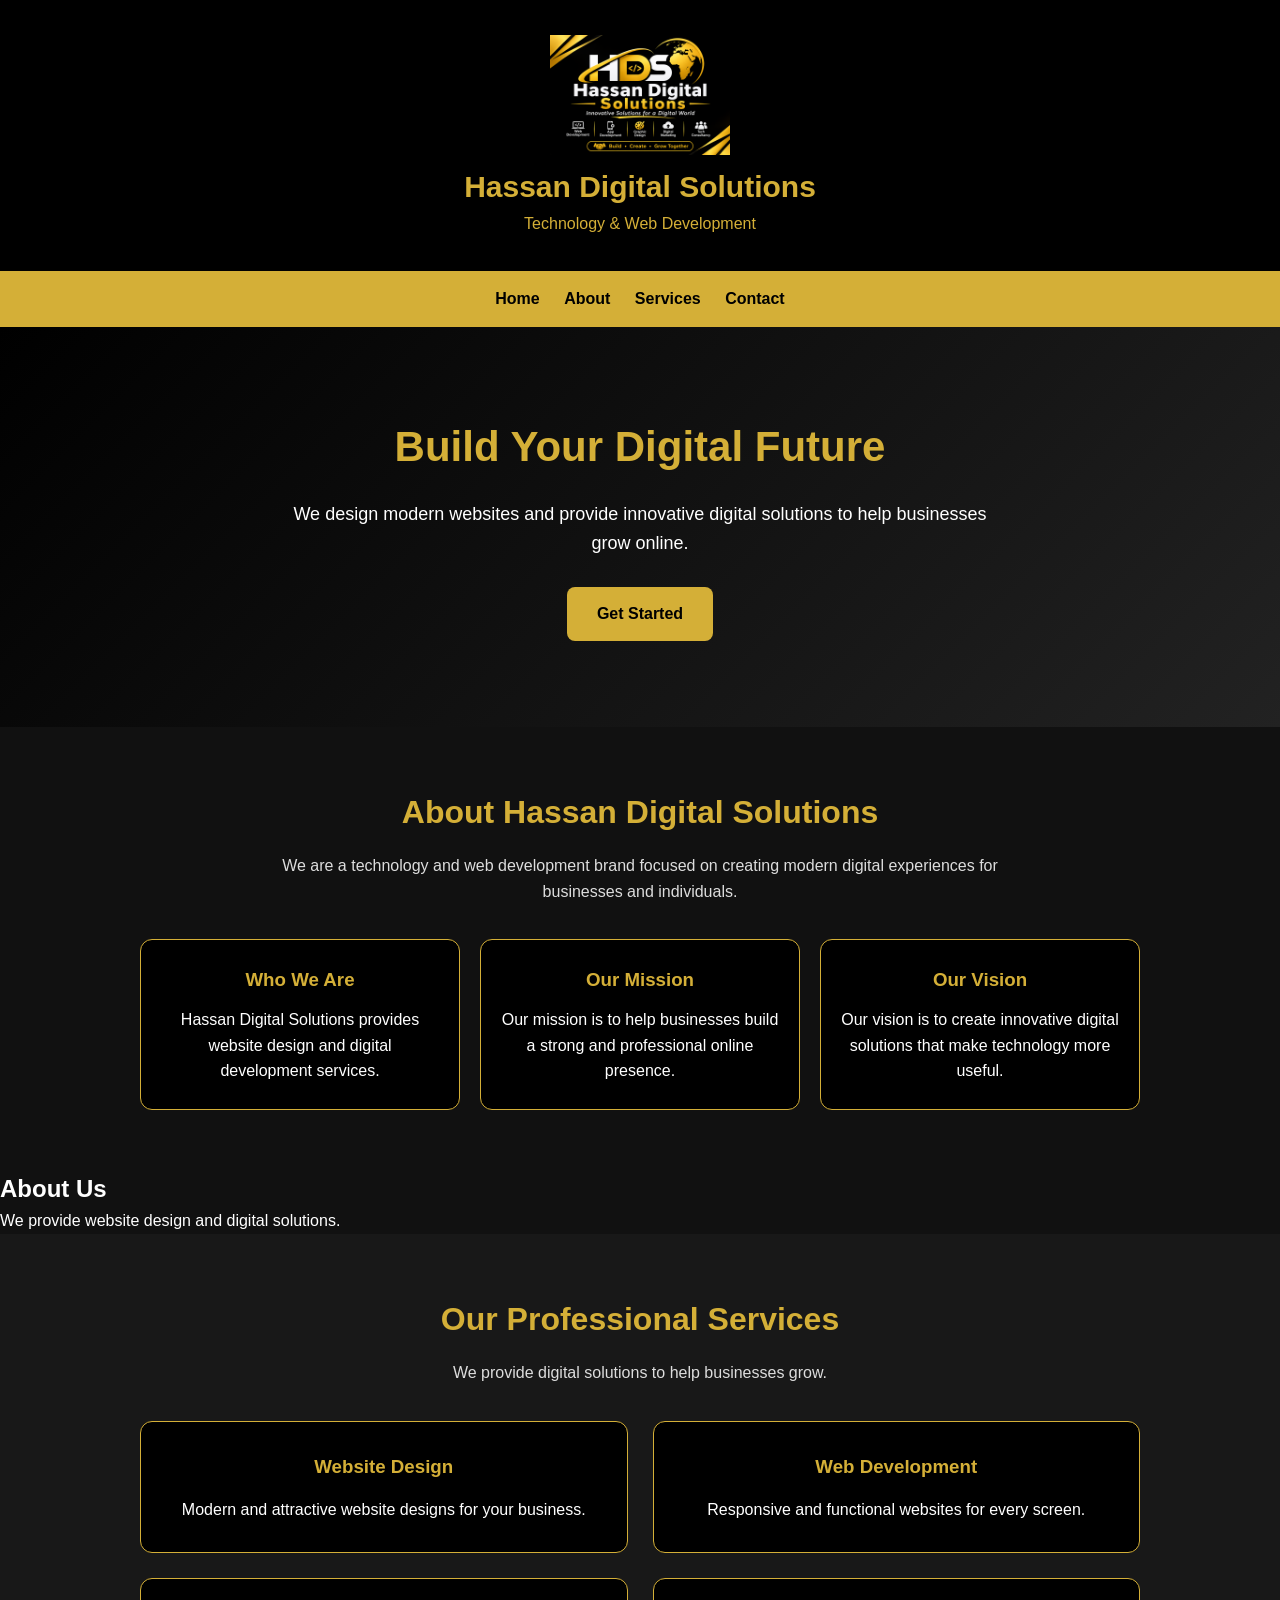
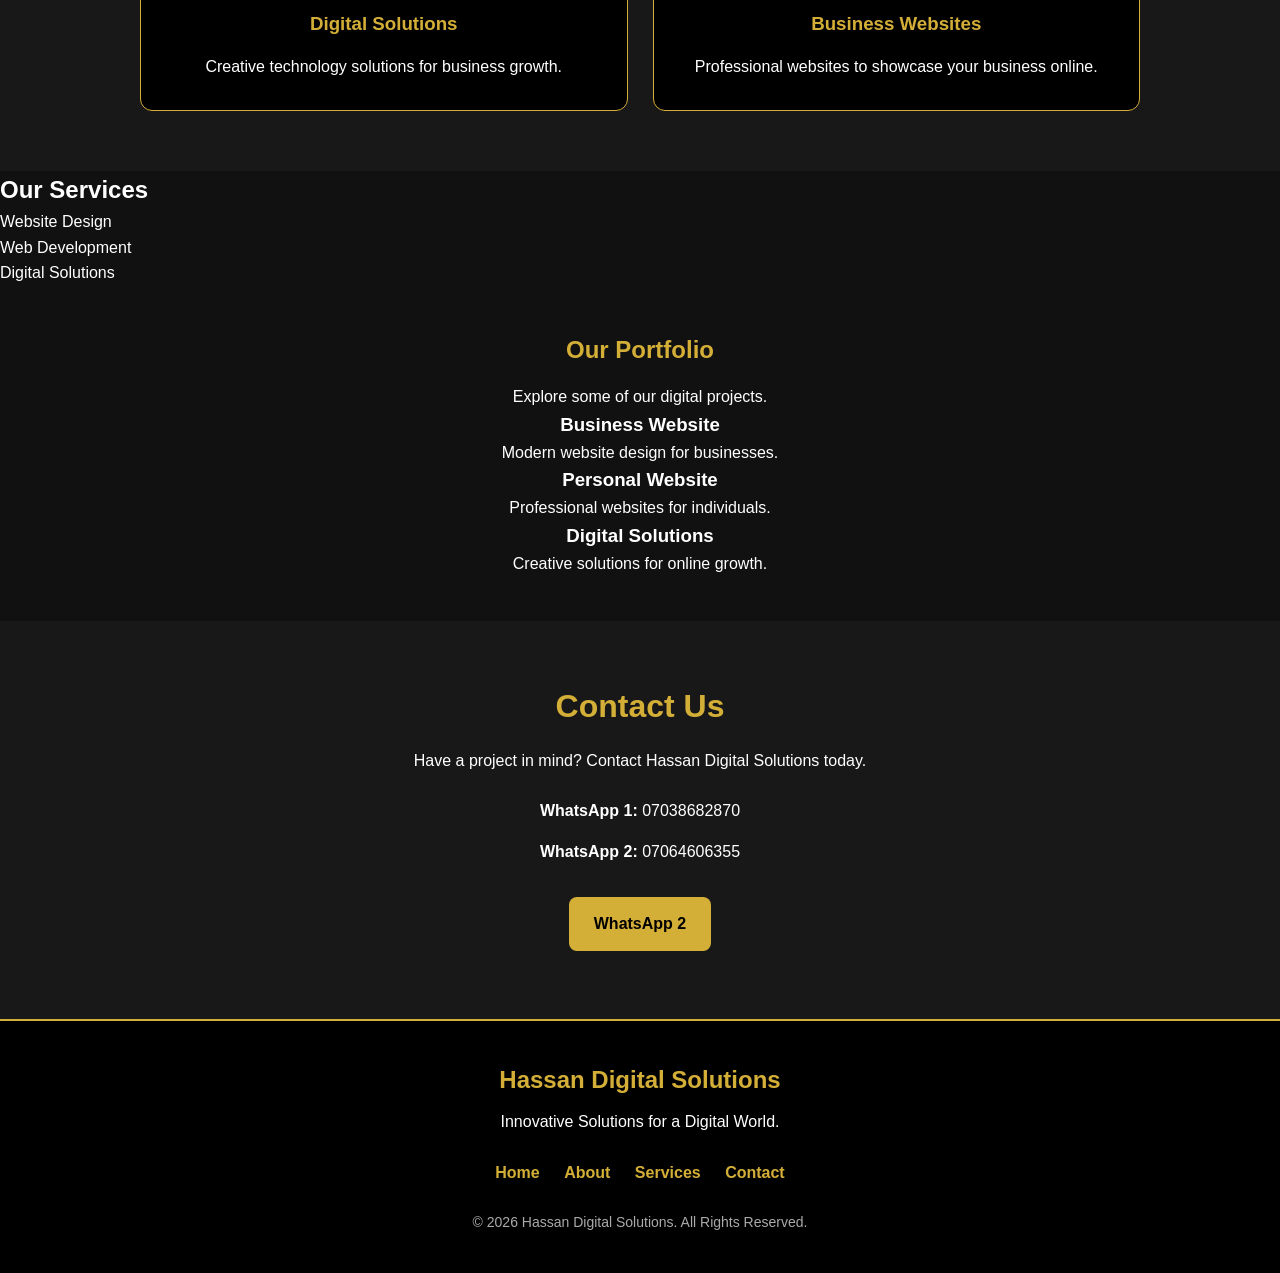
==== index.html @ 18541e9d "Update index.html" ====
<!DOCTYPE html>
<html lang="en">
<head>
  
<link rel="canonical" href="https://hassanabuk27-arch.github.io/Hassan-digital-solution-/">
  
<meta name="viewport" content="width=device-width, initial-scale=1.0">
<meta charset="UTF-8">
<meta name="theme-color" content="#000000">
  
<meta property="og:title" content="Hassan Digital Solutions">
<meta property="og:description" content="Modern website design, web development and digital solutions.">
<meta property="og:type" content="website">
<meta property="og:url" content="https://hassanabuk27-arch.github.io/Hassan-digital-solution-/">
<meta property="og:image" content="https://hassanabuk27-arch.github.io/Hassan-digital-solution-/file_00000000e4a081f4bb3c97c5b6b706ff.png">
  
<meta name="description" content="Hassan Digital Solutions offers modern website design, web development and digital solutions for businesses and individuals.">

<meta name="keywords" content="Hassan Digital Solutions, Website Design, Web Development, Digital Solutions">

<meta name="author" content="Hassan Digital Solutions">
  
  <meta charset="UTF-8">
  <meta name="viewport" content="width=device-width, initial-scale=1.0">
  
<title>Hassan Digital Solutions | Website Design & Web Development</title>
  
  <link rel="stylesheet" href="style.css">
</head>
<body>

  <header> 
    <img src="file_00000000e4a081f4bb3c97c5b6b706ff.png" alt="Hassan Digital Solutions Logo" style="width:180px; height:auto;">
    <h1>Hassan Digital Solutions</h1>
    <p>Technology & Web Development</p>
  </header>

  <nav>
    <a href="#home">Home</a>
    <a href="#about">About</a>
    <a href="#services">Services</a>
    <a href="#contact">Contact</a>
  </nav>

  
<section id="home" class="hero">
  <div class="hero-content">
    <h2>Build Your Digital Future</h2>

    <p>
      We design modern websites and provide
      innovative digital solutions to help
      businesses grow online.
    </p>

    <a href="#contact" class="hero-btn">
      Get Started
    </a>
  </div>
</section>
  

  
<section id="about" class="about">
  <h2>About Hassan Digital Solutions</h2>

  <p class="about-intro">
    We are a technology and web development brand
    focused on creating modern digital experiences
    for businesses and individuals.
  </p>

  <div class="about-container">

    <div class="about-card">
      <h3>Who We Are</h3>
      <p>
        Hassan Digital Solutions provides website
        design and digital development services.
      </p>
    </div>

    <div class="about-card">
      <h3>Our Mission</h3>
      <p>
        Our mission is to help businesses build
        a strong and professional online presence.
      </p>
    </div>

    <div class="about-card">
      <h3>Our Vision</h3>
      <p>
        Our vision is to create innovative digital
        solutions that make technology more useful.
      </p>
    </div>

  </div>
</section>
  
    <h2>About Us</h2>
    <p>We provide website design and digital solutions.</p>
  </section>

<section id="services" class="services">
  <h2>Our Professional Services</h2>
  <p class="services-intro">
    We provide digital solutions to help businesses grow.
  </p>

  <div class="service-container">

    <div class="service-card">
      <h3>Website Design</h3>
      <p>Modern and attractive website designs for your business.</p>
    </div>

    <div class="service-card">
      <h3>Web Development</h3>
      <p>Responsive and functional websites for every screen.</p>
    </div>

    <div class="service-card">
      <h3>Digital Solutions</h3>
      <p>Creative technology solutions for business growth.</p>
    </div>

    <div class="service-card">
      <h3>Business Websites</h3>
      <p>Professional websites to showcase your business online.</p>
    </div>

  </div>
</section>
    
    <h2>Our Services</h2>
    <p>Website Design</p>
    <p>Web Development</p>
    <p>Digital Solutions</p>
  </section>

  <section id="portfolio" class="portfolio">
  <h2>Our Portfolio</h2>
  <p>Explore some of our digital projects.</p>

  <div class="portfolio-card">
    <h3>Business Website</h3>
    <p>Modern website design for businesses.</p>
  </div>

  <div class="portfolio-card">
    <h3>Personal Website</h3>
    <p>Professional websites for individuals.</p>
  </div>

  <div class="portfolio-card">
    <h3>Digital Solutions</h3>
    <p>Creative solutions for online growth.</p>
  </div>
  </section>
<section id="contact" class="contact">
  <h2>Contact Us</h2>

  <p>
    Have a project in mind? Contact Hassan Digital Solutions today.
  </p>

  <div class="contact-details">
    <p><strong>WhatsApp 1:</strong> 07038682870</p>
    <p><strong>WhatsApp 2:</strong> 07064606355</p>
  </div>

  
<a class="contact-btn"
   href="https://wa.me/2347064606355"
   target="_blank">
  WhatsApp 2
</a>

  
</section>
  

  
<footer class="footer">
  <h2>Hassan Digital Solutions</h2>

  <p>Innovative Solutions for a Digital World.</p>

  <div class="footer-links">
    <a href="#home">Home</a>
    <a href="#about">About</a>
    <a href="#services">Services</a>
    <a href="#contact">Contact</a>
  </div>

  <p class="copyright">
    &copy; 2026 Hassan Digital Solutions.
    All Rights Reserved.
  </p>
</footer>
  

  <script src="script.js"></script>
</body>
</html>
---- style.css ----
* {
  margin: 0;
  padding: 0;
  box-sizing: border-box;
}

body {
  font-family: Arial, sans-serif;
  background-color: #111111;
  color: white;
  line-height: 1.6;
}

header {
  background-color: #000000;
  color: #D4AF37;
  text-align: center;
  padding: 35px 15px;
}

header h1 {
  font-size: 30px;
}

nav {
  background-color: #D4AF37;
  padding: 15px;
  text-align: center;
}

nav a {
  color: #000000;
  text-decoration: none;
  margin: 10px;
  font-weight: bold;
}

section {
  padding: 45px 20px;
  text-align: center;
}

section h2 {
  color: #D4AF37;
  margin-bottom: 15px;
}

footer {
  background-color: #000000;
  color: #D4AF37;
  text-align: center;
  padding: 20px;
}

@media (max-width: 600px) {
  nav a {
    display: inline-block;
    margin: 6px;
  }

  header h1 {
    font-size: 24px;
  }
}

.hero {
  min-height: 400px;
  display: flex;
  align-items: center;
  justify-content: center;
  padding: 60px 20px;
  background: linear-gradient(135deg, #000000, #222222);
  text-align: center;
}

.hero-content {
  max-width: 700px;
}

.hero h2 {
  color: #D4AF37;
  font-size: 42px;
  margin-bottom: 20px;
}

.hero p {
  color: #ffffff;
  font-size: 18px;
  margin-bottom: 30px;
}

.hero-btn {
  display: inline-block;
  background: #D4AF37;
  color: #000000;
  padding: 14px 30px;
  border-radius: 8px;
  text-decoration: none;
  font-weight: bold;
}

.hero-btn:hover {
  background: #ffffff;
}

@media (max-width: 600px) {
  .hero h2 {
    font-size: 30px;
  }

  .hero p {
    font-size: 16px;
  }
}


.services {
  background-color: #181818;
  padding: 60px 20px;
  text-align: center;
}

.services h2 {
  color: #D4AF37;
  font-size: 32px;
  margin-bottom: 15px;
}

.services-intro {
  color: #dddddd;
  margin-bottom: 35px;
}

.service-container {
  display: grid;
  grid-template-columns: repeat(2, 1fr);
  gap: 25px;
  max-width: 1000px;
  margin: auto;
}

.service-card {
  background-color: #000000;
  border: 1px solid #D4AF37;
  border-radius: 12px;
  padding: 30px 20px;
  transition: 0.3s;
}

.service-card h3 {
  color: #D4AF37;
  margin-bottom: 15px;
}

.service-card p {
  color: #ffffff;
}

.service-card:hover {
  transform: translateY(-5px);
  box-shadow: 0 5px 20px rgba(212, 175, 55, 0.2);
}

@media (max-width: 600px) {
  .service-container {
    grid-template-columns: 1fr;
  }
}

.about {
  background: #111111;
  padding: 60px 20px;
  text-align: center;
}

.about h2 {
  color: #D4AF37;
  font-size: 32px;
  margin-bottom: 15px;
}

.about-intro {
  color: #dddddd;
  max-width: 750px;
  margin: 0 auto 35px;
}

.about-container {
  display: grid;
  grid-template-columns: repeat(3, 1fr);
  gap: 20px;
  max-width: 1000px;
  margin: auto;
}

.about-card {
  background: #000000;
  border: 1px solid #D4AF37;
  border-radius: 12px;
  padding: 25px 20px;
}

.about-card h3 {
  color: #D4AF37;
  margin-bottom: 12px;
}

.about-card p {
  color: #ffffff;
}

@media (max-width: 700px) {
  .about-container {
    grid-template-columns: 1fr;
  }
}

.contact {
  background: #181818;
  padding: 60px 20px;
  text-align: center;
}

.contact h2 {
  color: #D4AF37;
  font-size: 32px;
  margin-bottom: 15px;
}

.contact p {
  color: #ffffff;
  margin-bottom: 15px;
}

.contact-details {
  margin: 25px 0;
}

.contact-btn {
  display: inline-block;
  background: #D4AF37;
  color: #000000;
  padding: 14px 25px;
  margin: 8px;
  border-radius: 8px;
  text-decoration: none;
  font-weight: bold;
}

.contact-btn:hover {
  background: #ffffff;
}

.footer {
  background: #000000;
  color: #ffffff;
  text-align: center;
  padding: 40px 20px;
  border-top: 2px solid #D4AF37;
}

.footer h2 {
  color: #D4AF37;
  margin-bottom: 10px;
}

.footer-links {
  margin: 25px 0;
}

.footer-links a {
  color: #D4AF37;
  text-decoration: none;
  margin: 10px;
  font-weight: bold;
}

.footer-links a:hover {
  color: #ffffff;
}

.copyright {
  font-size: 14px;
  color: #aaaaaa;
  margin-top: 20px;
}

@media (max-width: 600px) {
  .footer-links a {
    display: inline-block;
    margin: 8px;
  }
}
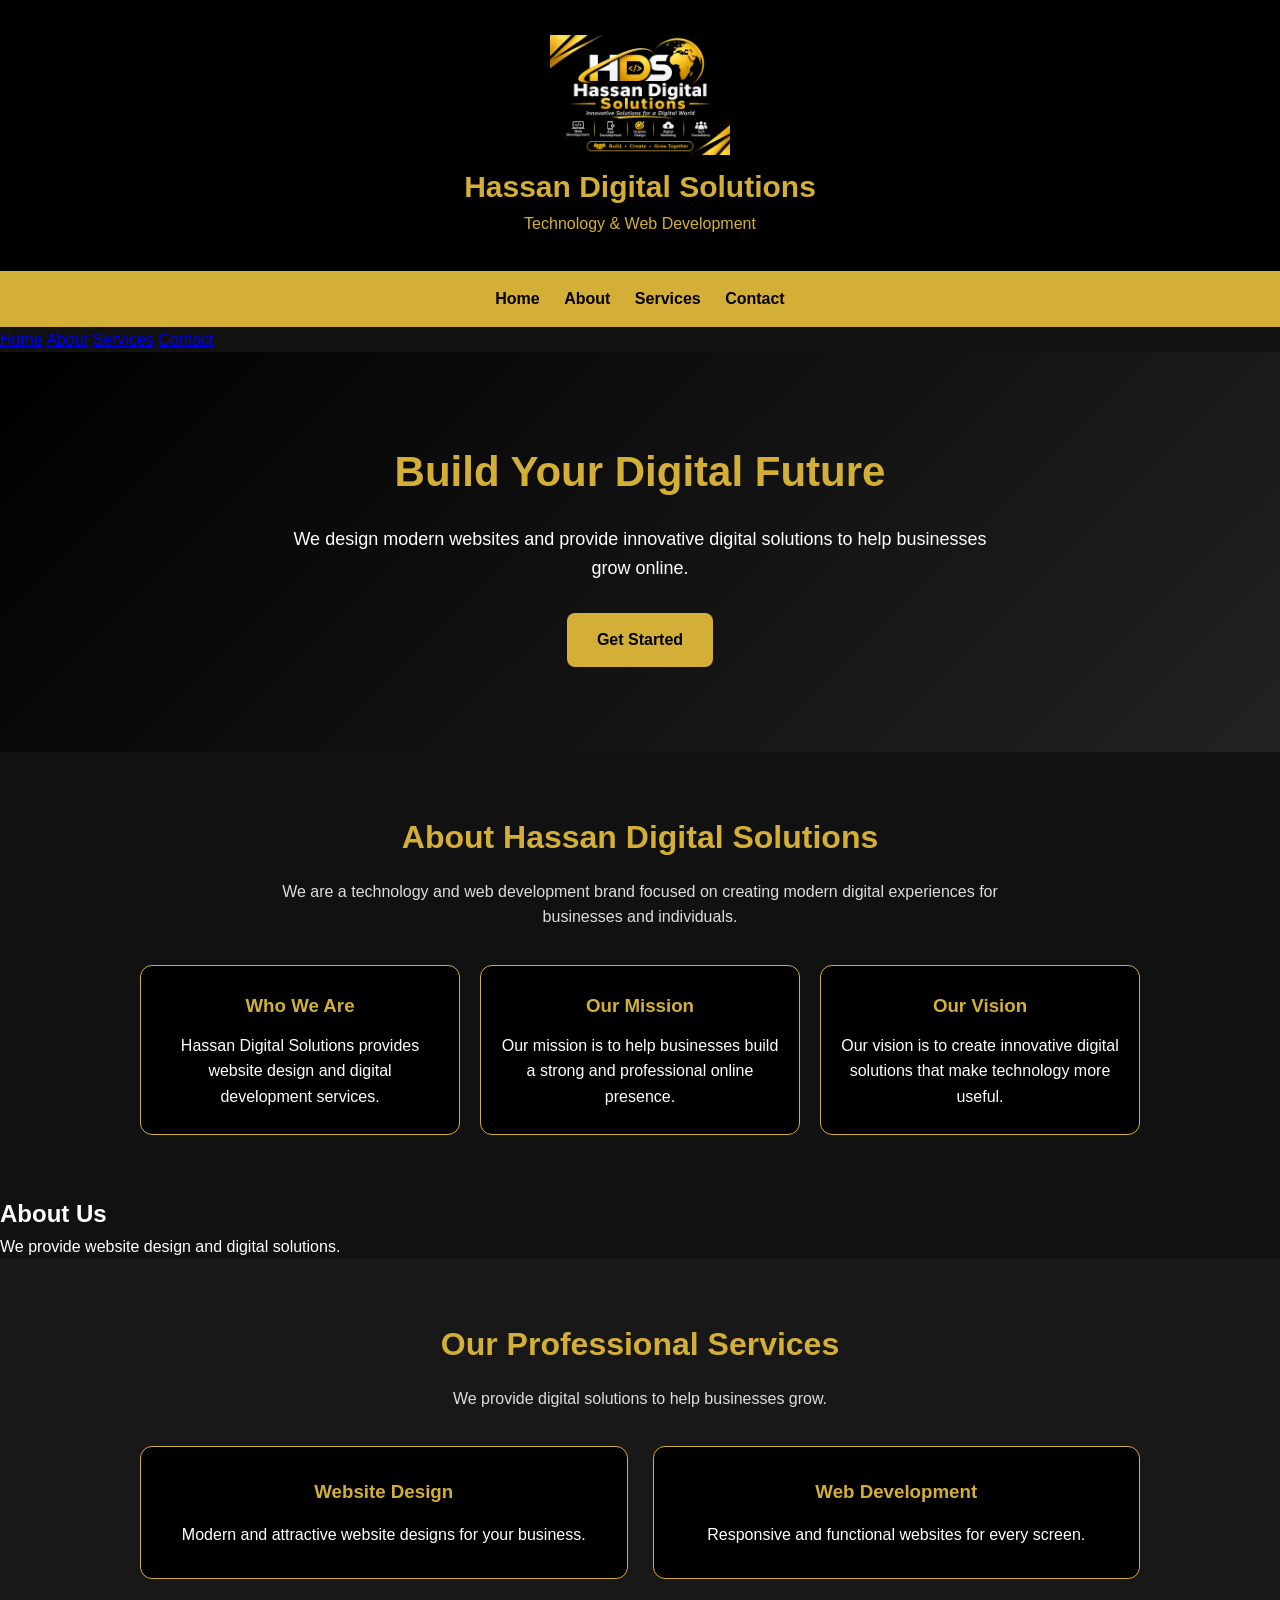
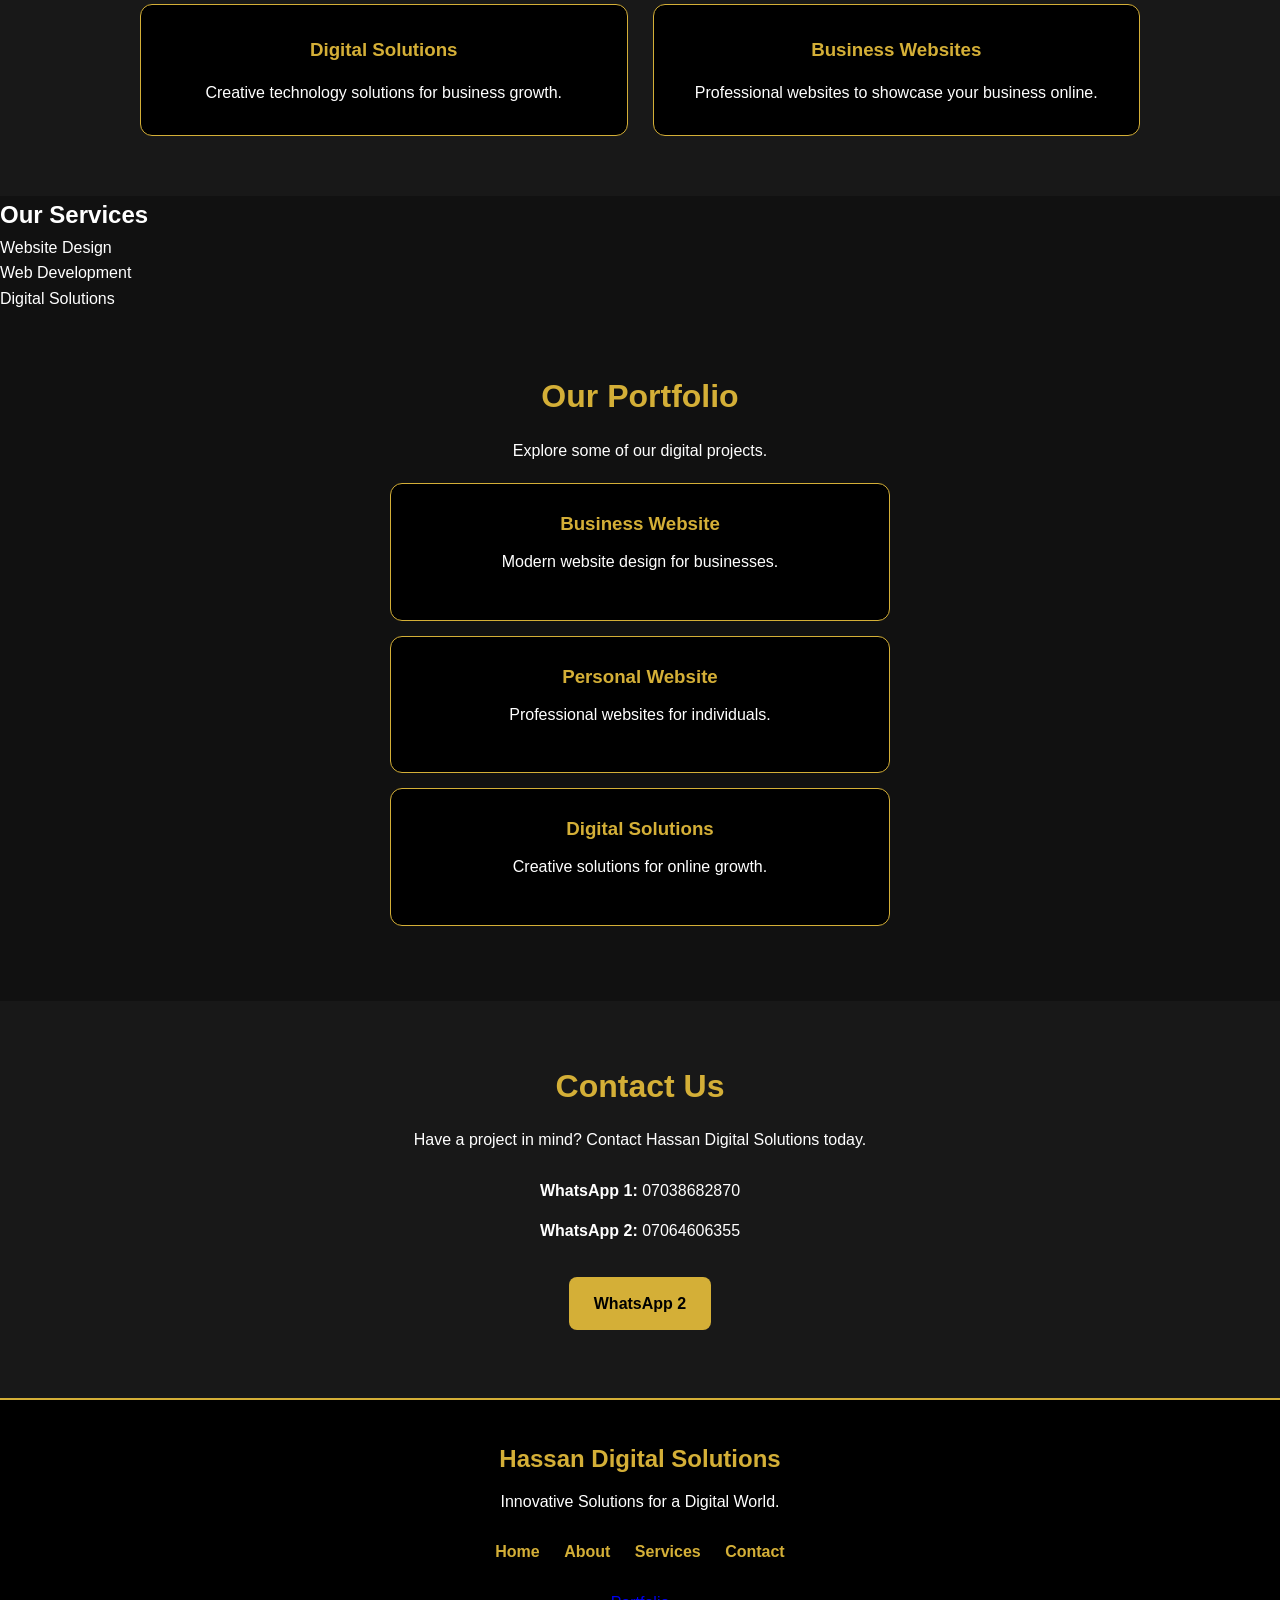
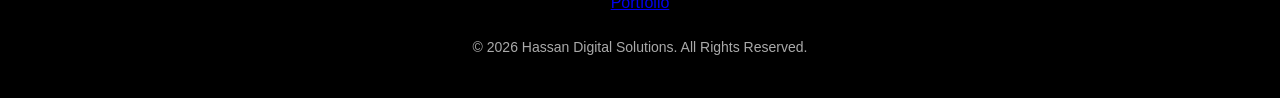
==== commit fd700582: "Update index.html" ====
--- a/index.html
+++ b/index.html
@@ -42,7 +42,10 @@
     <a href="#services">Services</a>
     <a href="#contact">Contact</a>
   </nav>
-
+<a href="#home">Home</a>
+<a href="#about">About</a>
+<a href="#services">Services</a>
+<a href="#contact">Contact</a>
   
 <section id="home" class="hero">
   <div class="hero-content">
@@ -195,7 +198,7 @@
     <a href="#services">Services</a>
     <a href="#contact">Contact</a>
   </div>
-
+<a href="#portfolio">Portfolio</a>
   <p class="copyright">
     &copy; 2026 Hassan Digital Solutions.
     All Rights Reserved.
--- a/style.css
+++ b/style.css
@@ -292,3 +292,33 @@
     margin: 8px;
   }
 }
+.portfolio {
+  background: #111111;
+  padding: 60px 20px;
+  text-align: center;
+}
+
+.portfolio h2 {
+  color: #D4AF37;
+  font-size: 32px;
+  margin-bottom: 15px;
+}
+
+.portfolio p {
+  color: #ffffff;
+  margin-bottom: 20px;
+}
+
+.portfolio-card {
+  background: #000000;
+  border: 1px solid #D4AF37;
+  border-radius: 12px;
+  padding: 25px;
+  margin: 15px auto;
+  max-width: 500px;
+}
+
+.portfolio-card h3 {
+  color: #D4AF37;
+  margin-bottom: 10px;
+}
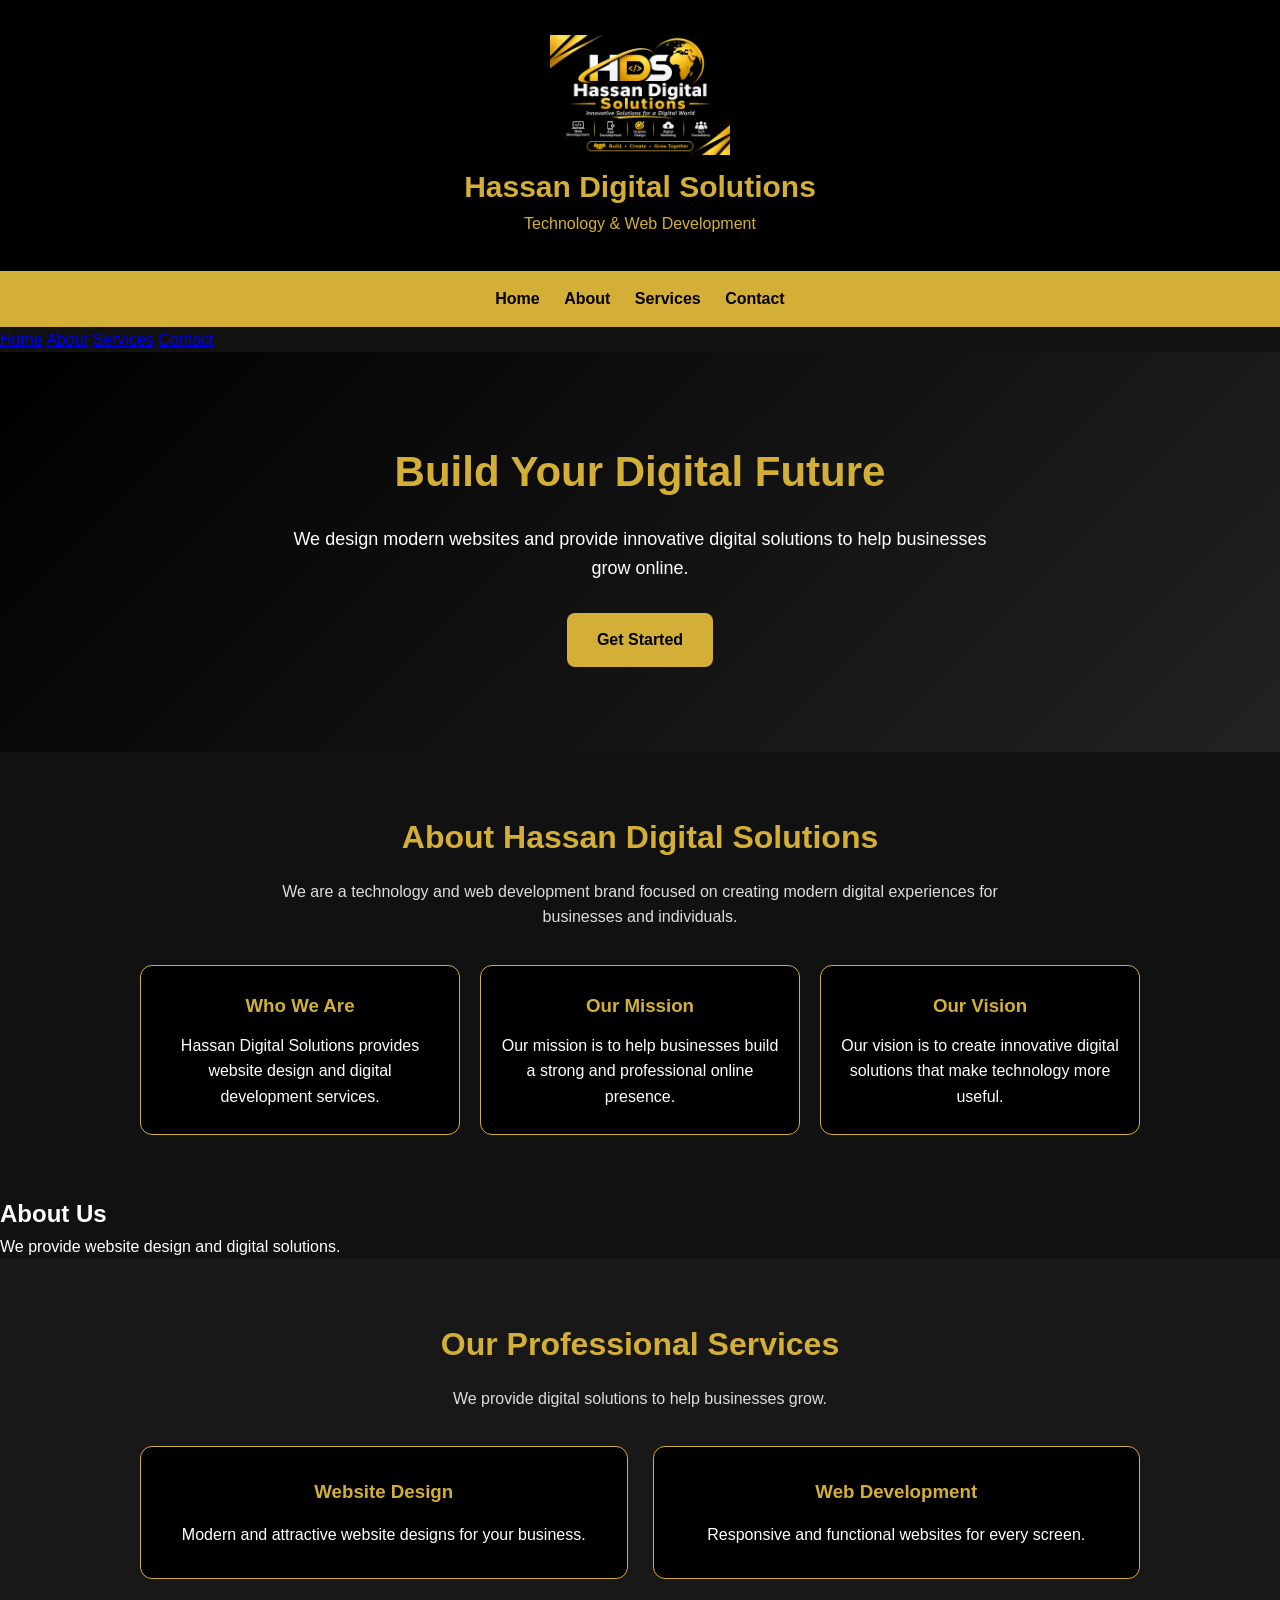
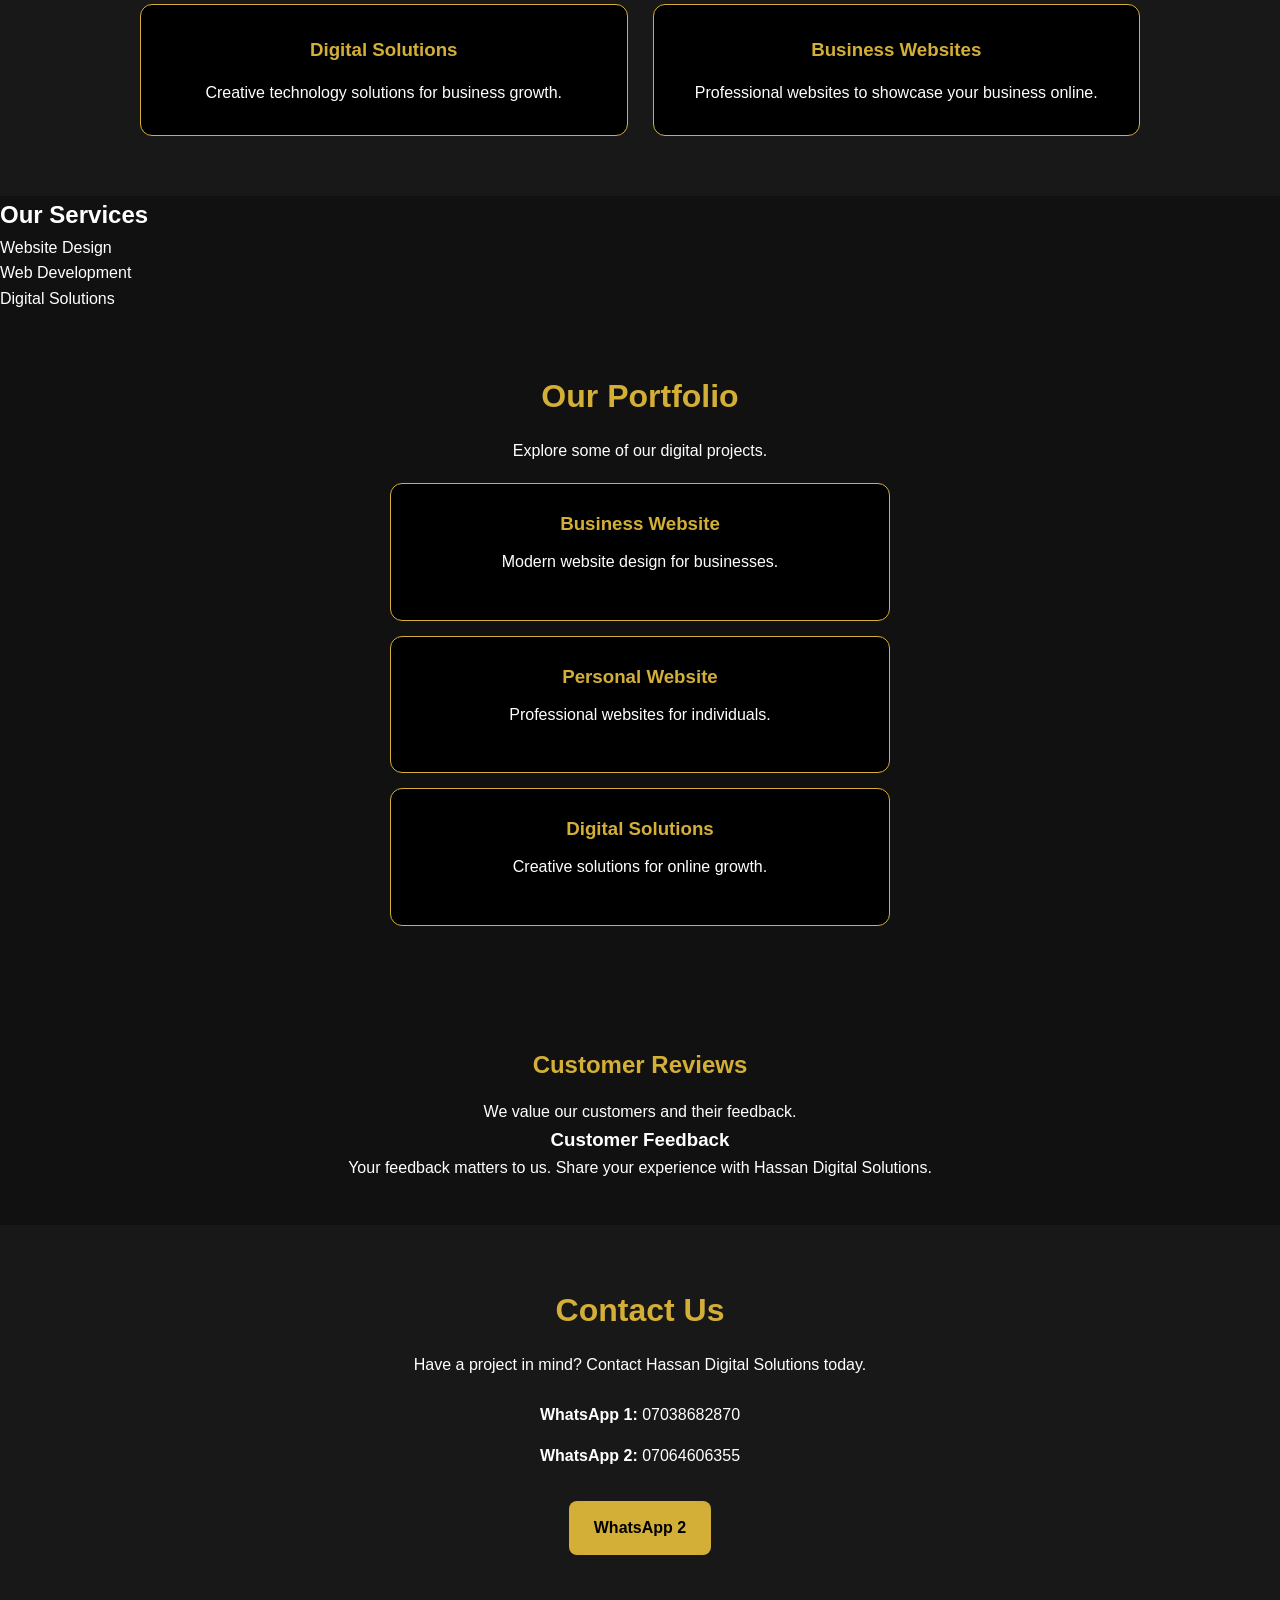
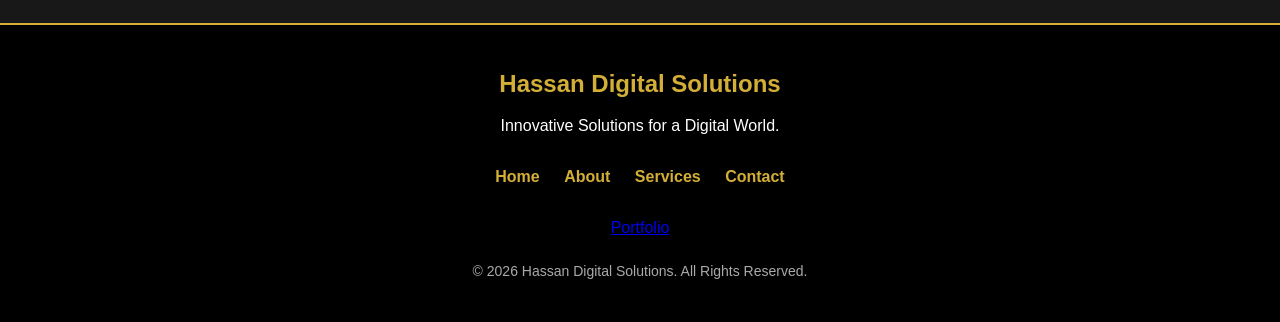
==== commit 7ace725c: "Update index.html" ====
--- a/index.html
+++ b/index.html
@@ -163,6 +163,22 @@
     <p>Creative solutions for online growth.</p>
   </div>
   </section>
+  <section id="reviews" class="reviews">
+  <h2>Customer Reviews</h2>
+
+  <p class="reviews-intro">
+    We value our customers and their feedback.
+  </p>
+
+  <div class="review-card">
+    <h3>Customer Feedback</h3>
+    <p>
+      Your feedback matters to us.
+      Share your experience with Hassan Digital Solutions.
+    </p>
+  </div>
+
+  </section>
 <section id="contact" class="contact">
   <h2>Contact Us</h2>
 
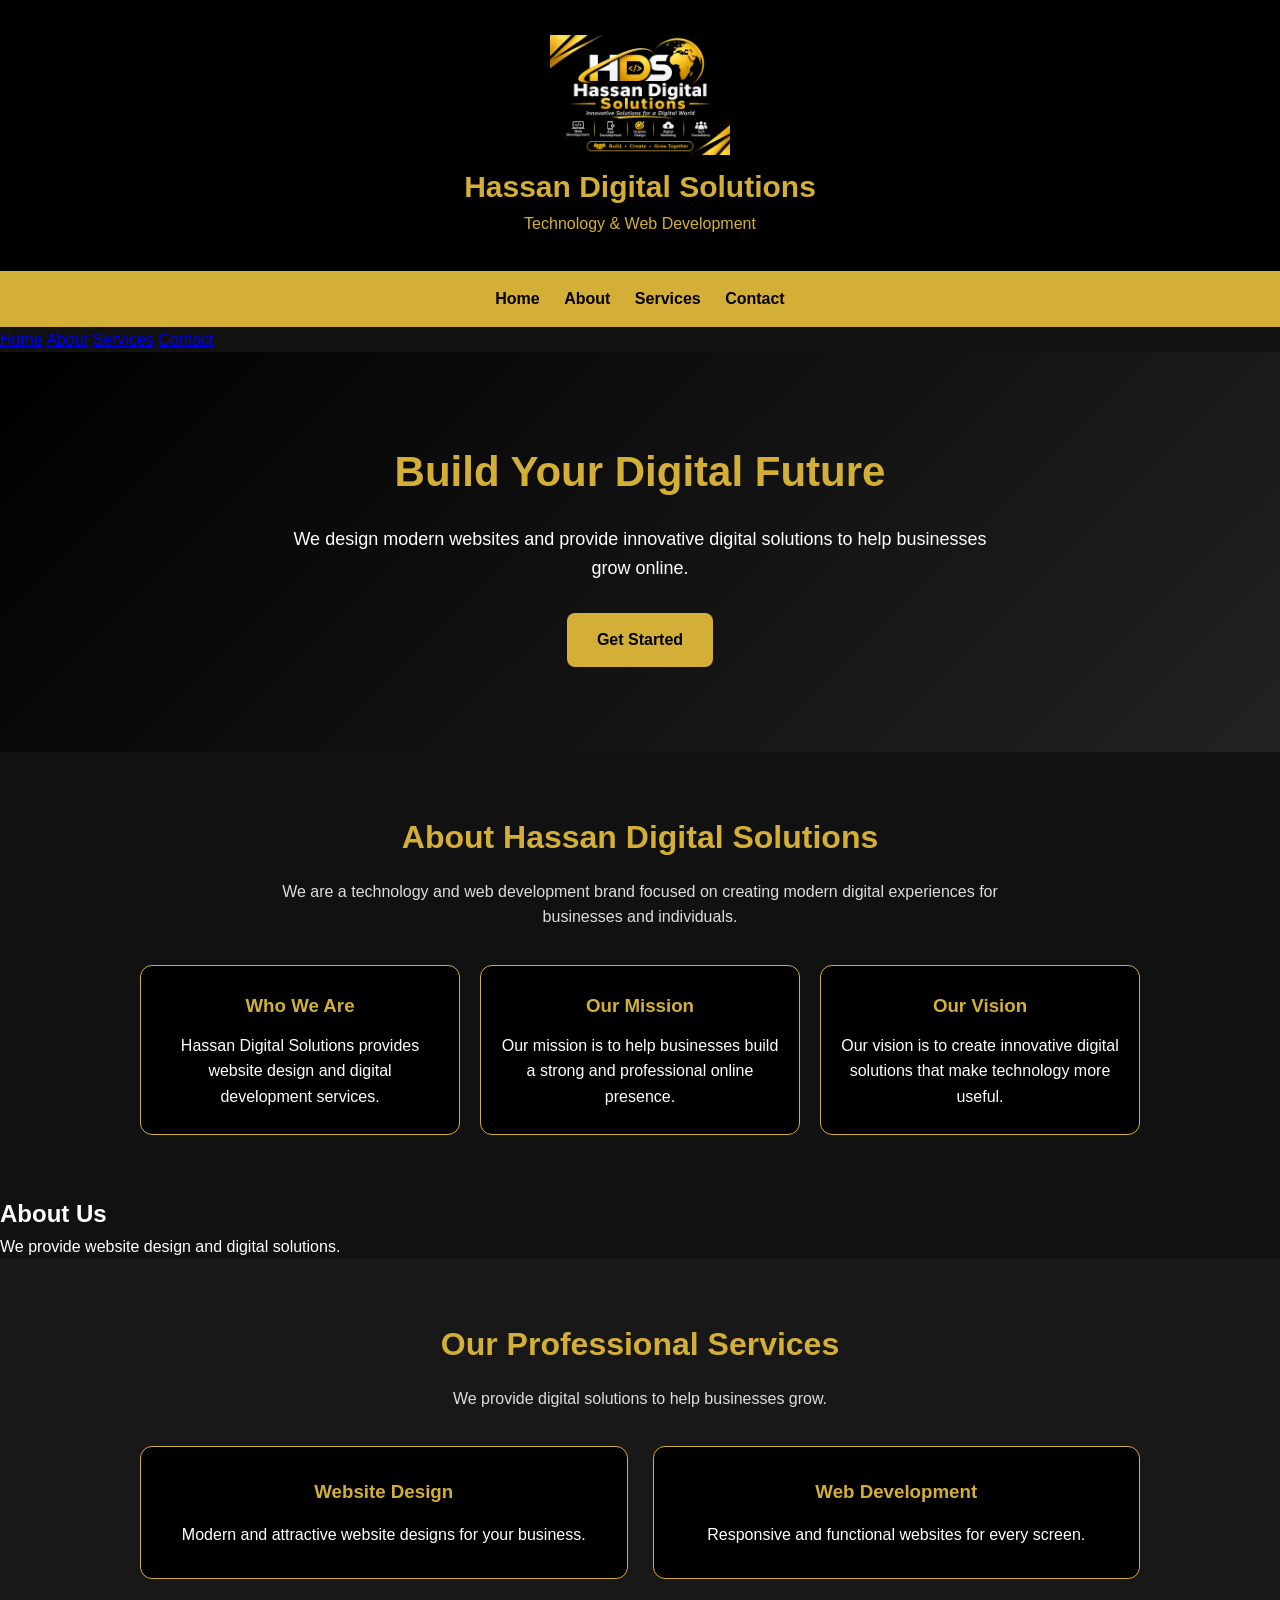
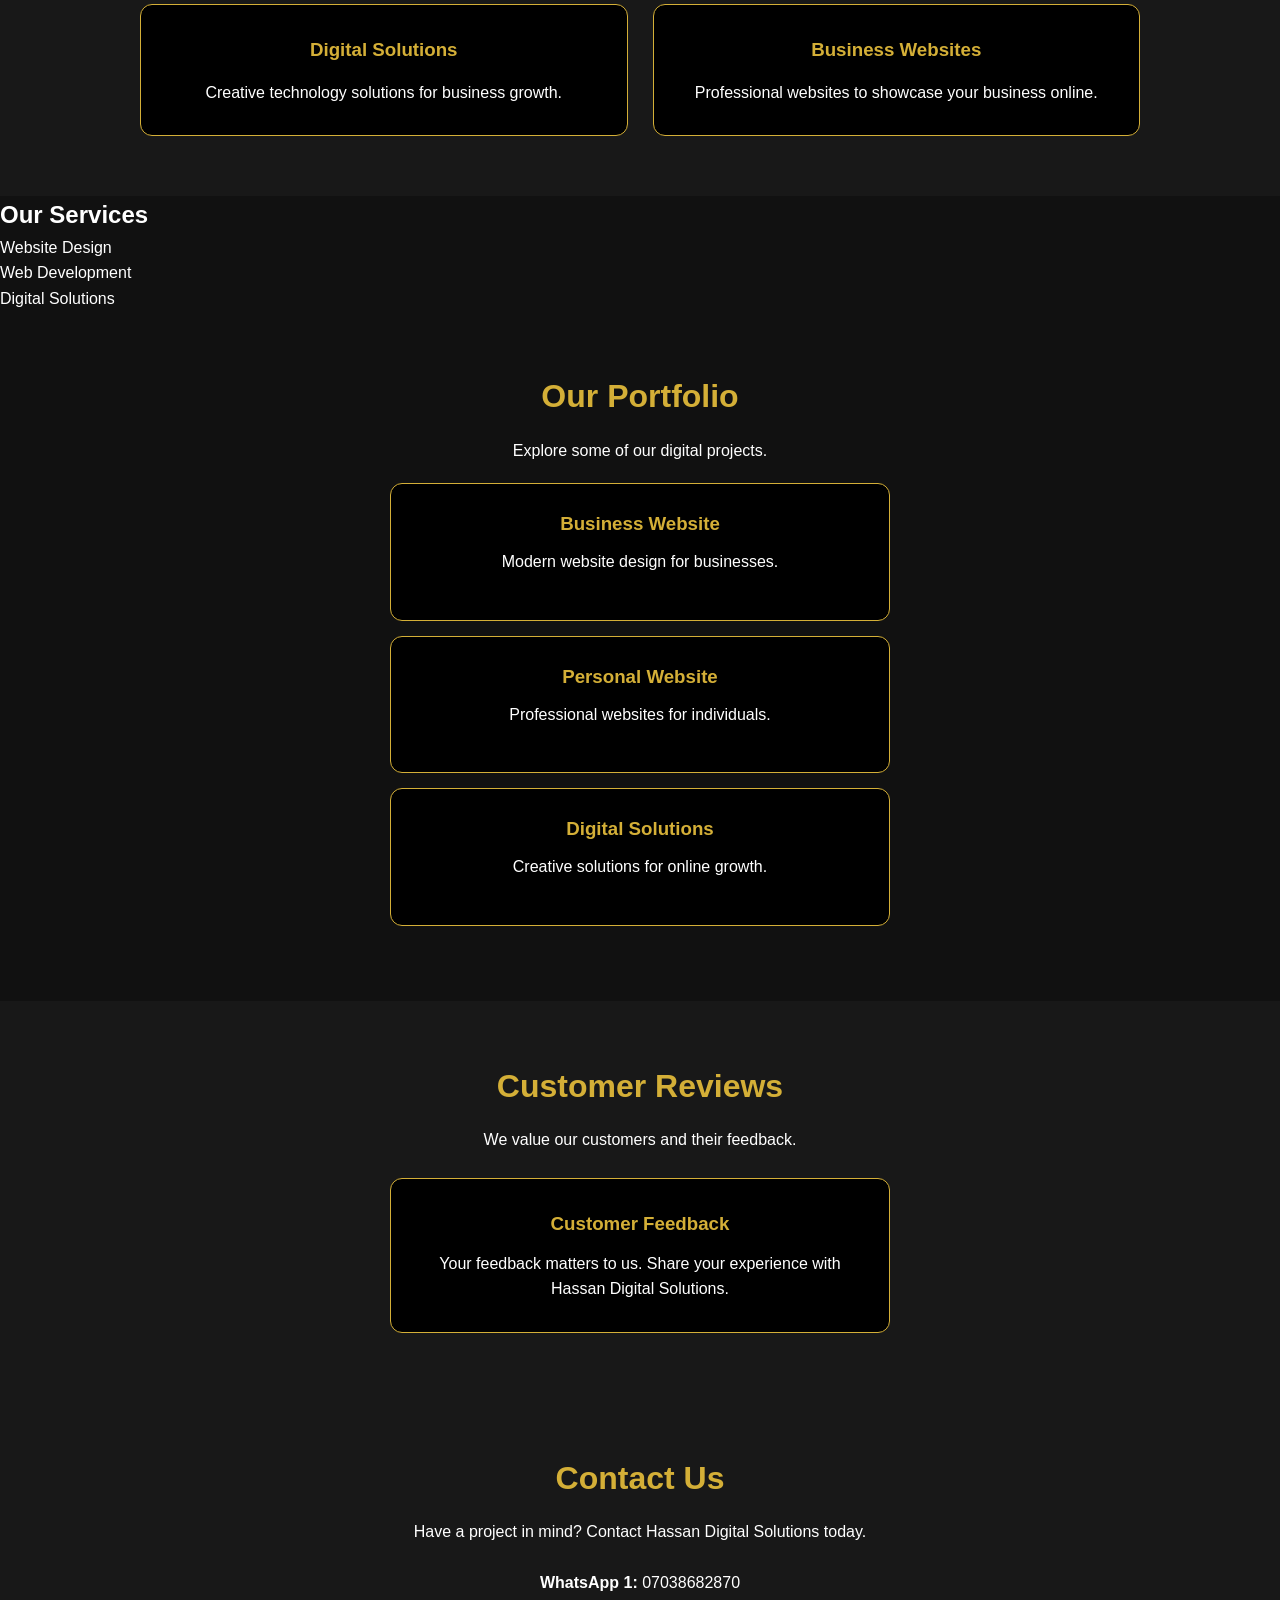
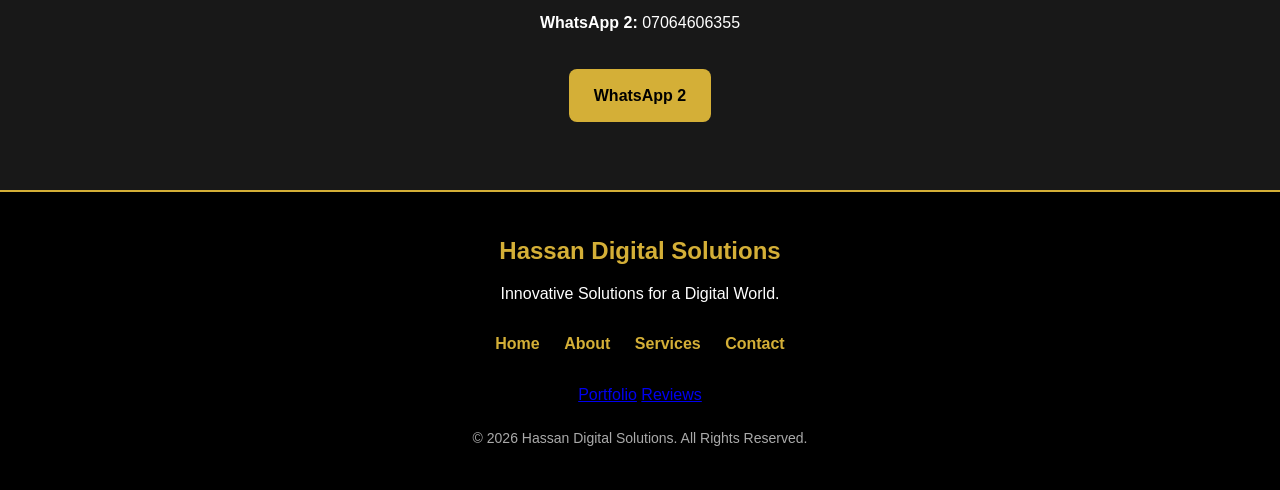
==== commit 319c33f8: "Update index.html" ====
--- a/index.html
+++ b/index.html
@@ -215,6 +215,7 @@
     <a href="#contact">Contact</a>
   </div>
 <a href="#portfolio">Portfolio</a>
+  <a href="#reviews">Reviews</a>
   <p class="copyright">
     &copy; 2026 Hassan Digital Solutions.
     All Rights Reserved.
--- a/style.css
+++ b/style.css
@@ -322,3 +322,37 @@
   color: #D4AF37;
   margin-bottom: 10px;
 }
+.reviews {
+  background: #181818;
+  padding: 60px 20px;
+  text-align: center;
+}
+
+.reviews h2 {
+  color: #D4AF37;
+  font-size: 32px;
+  margin-bottom: 15px;
+}
+
+.reviews-intro {
+  color: #ffffff;
+  margin-bottom: 25px;
+}
+
+.review-card {
+  background: #000000;
+  border: 1px solid #D4AF37;
+  border-radius: 12px;
+  padding: 30px 20px;
+  max-width: 500px;
+  margin: auto;
+}
+
+.review-card h3 {
+  color: #D4AF37;
+  margin-bottom: 12px;
+}
+
+.review-card p {
+  color: #ffffff;
+}
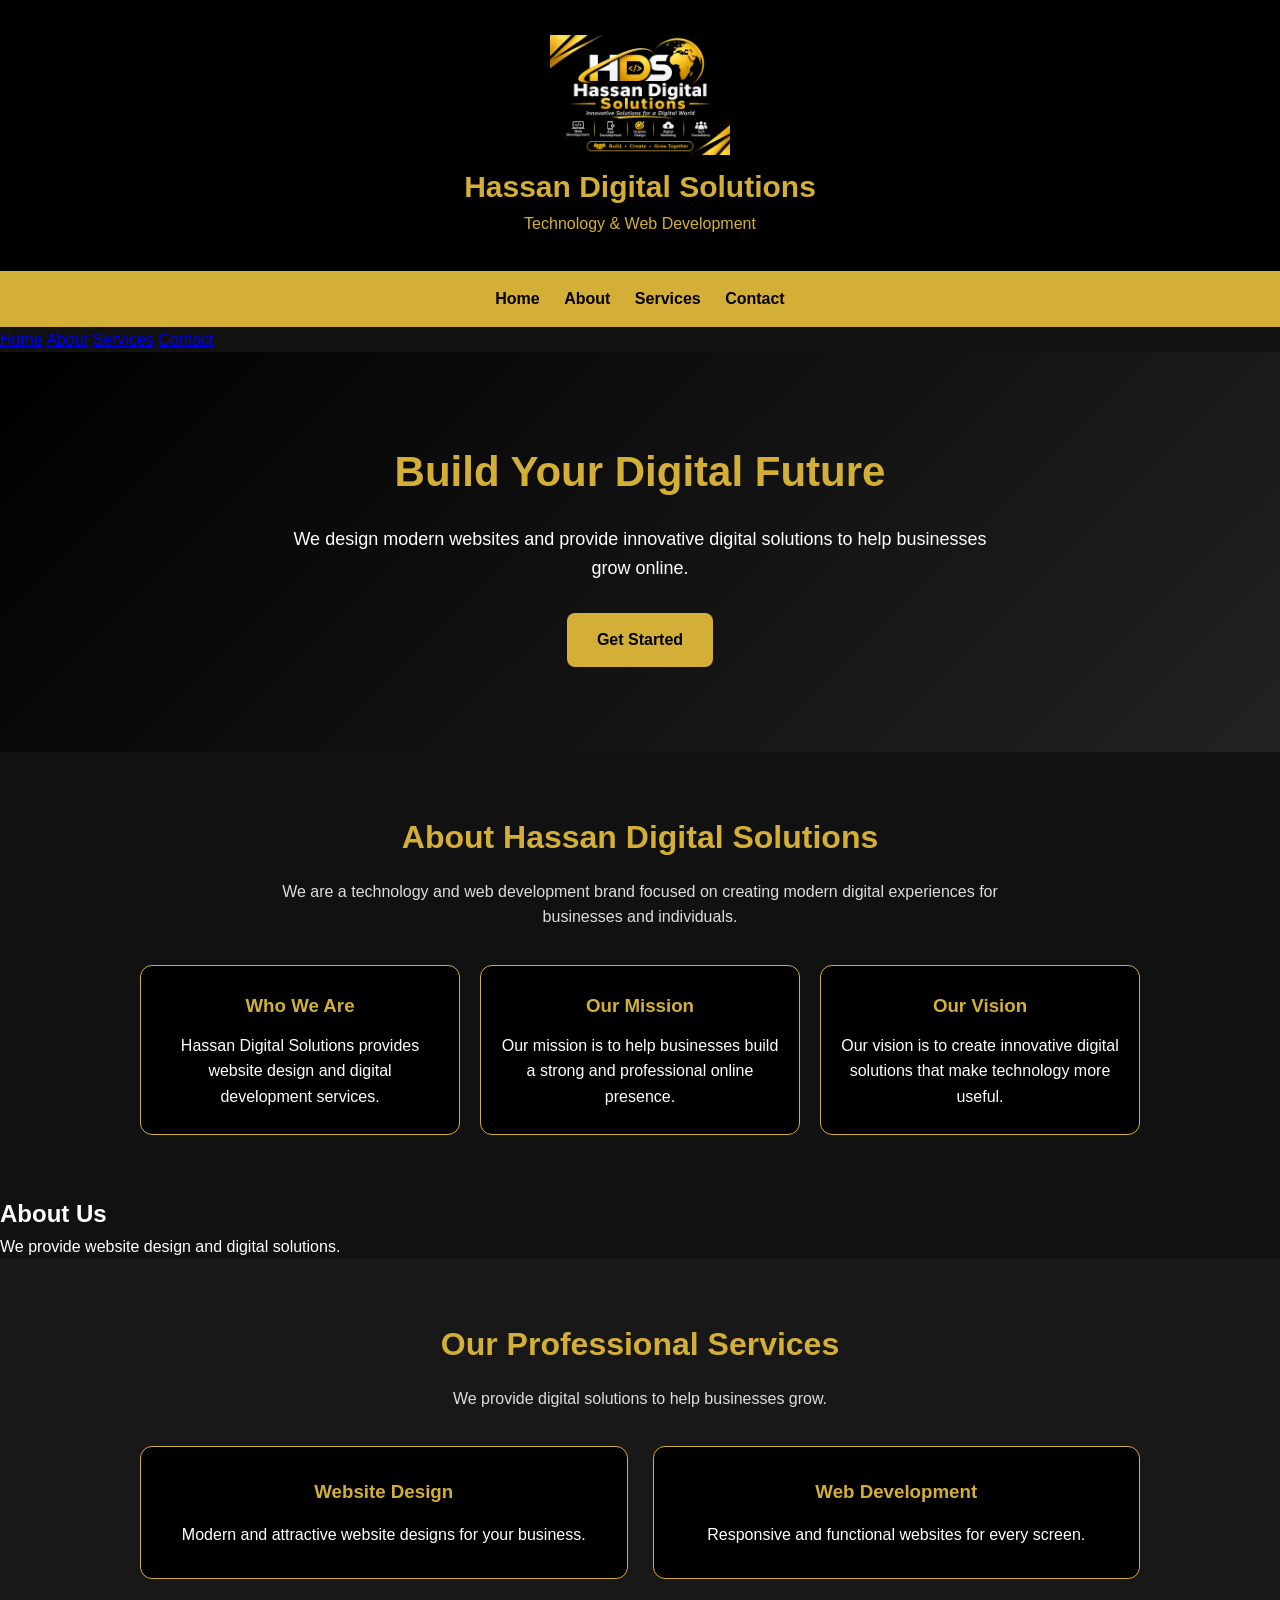
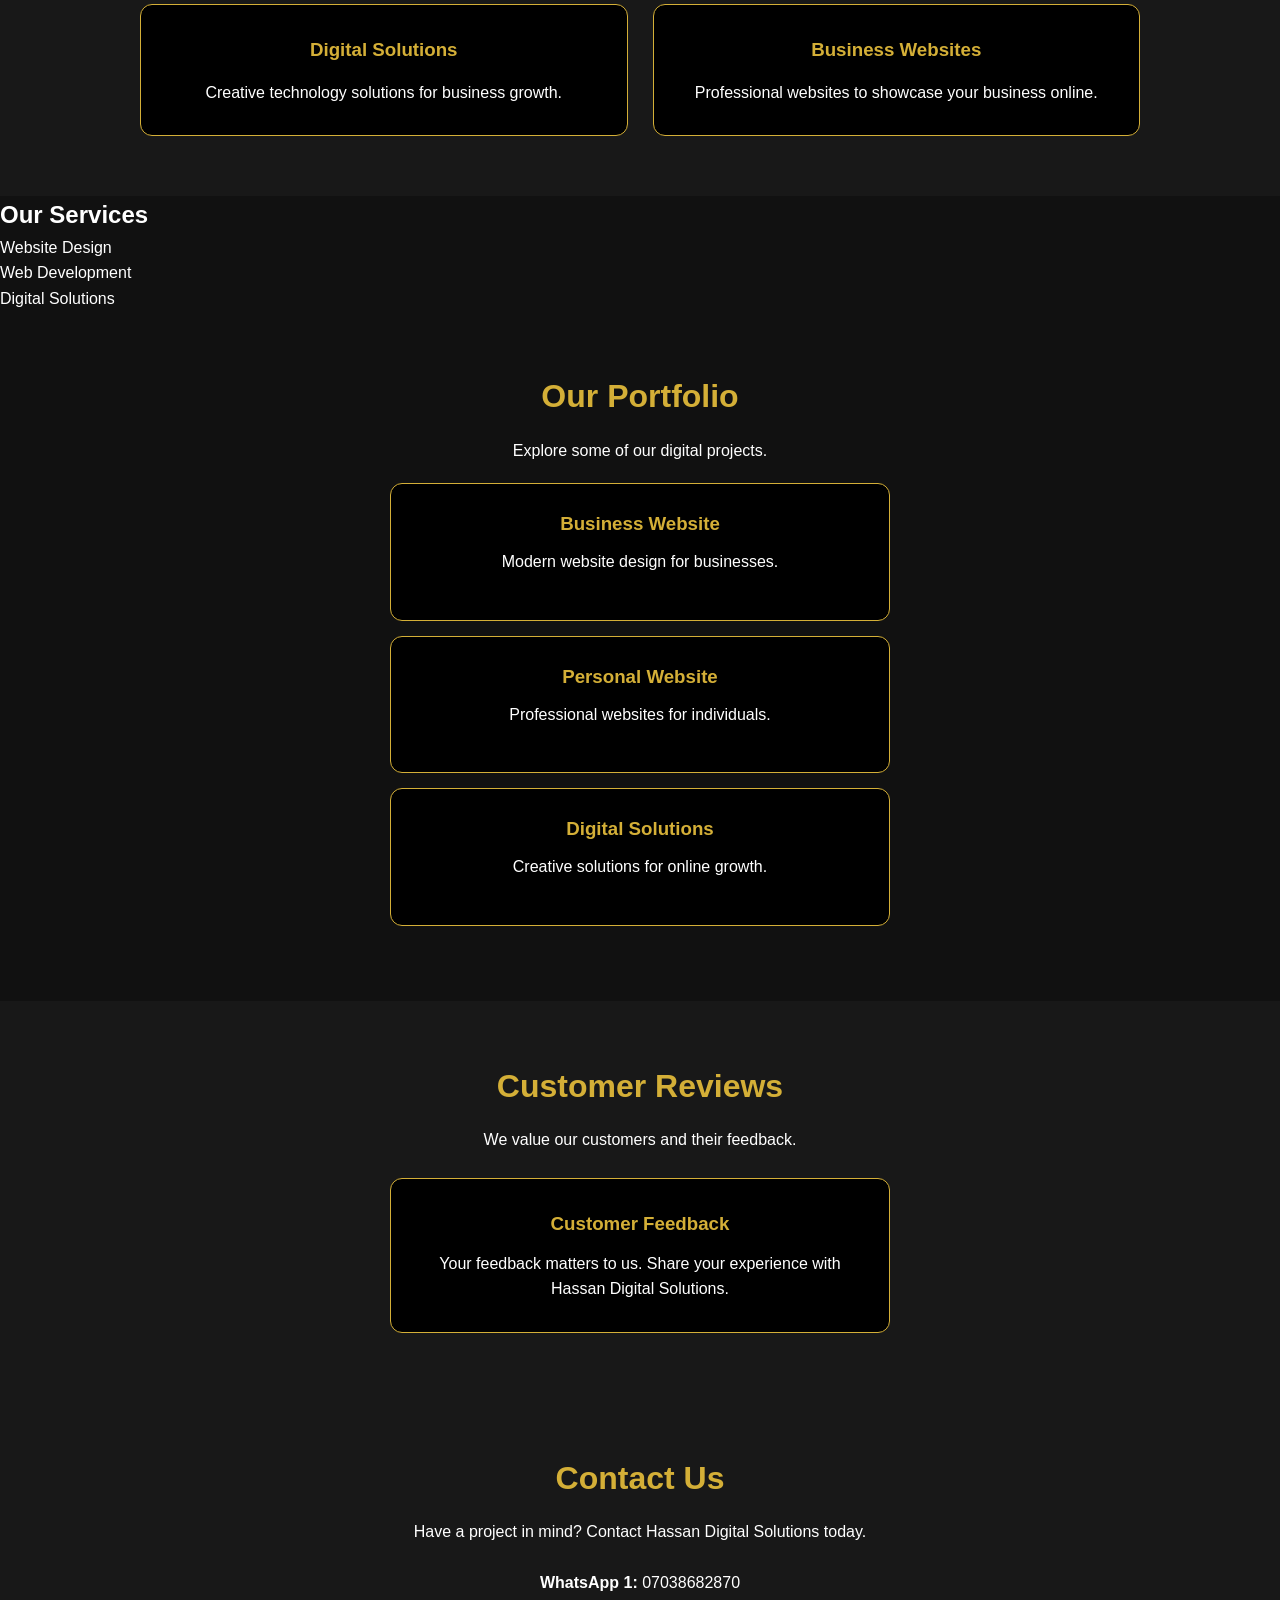
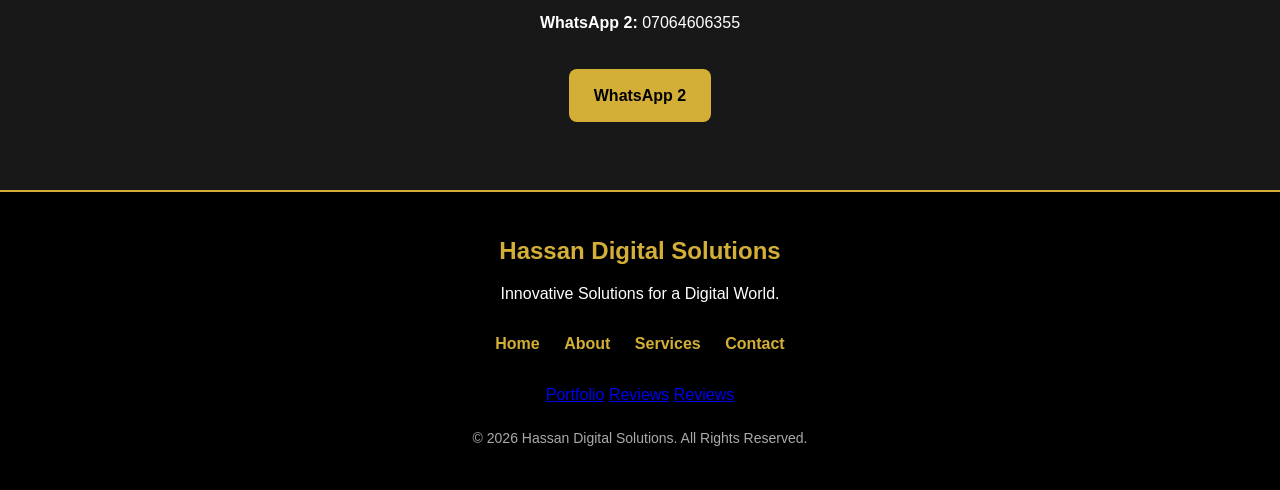
==== commit bd89adcb: "Update index.html" ====
--- a/index.html
+++ b/index.html
@@ -216,6 +216,7 @@
   </div>
 <a href="#portfolio">Portfolio</a>
   <a href="#reviews">Reviews</a>
+  <a href="#reviews">Reviews</a>
   <p class="copyright">
     &copy; 2026 Hassan Digital Solutions.
     All Rights Reserved.
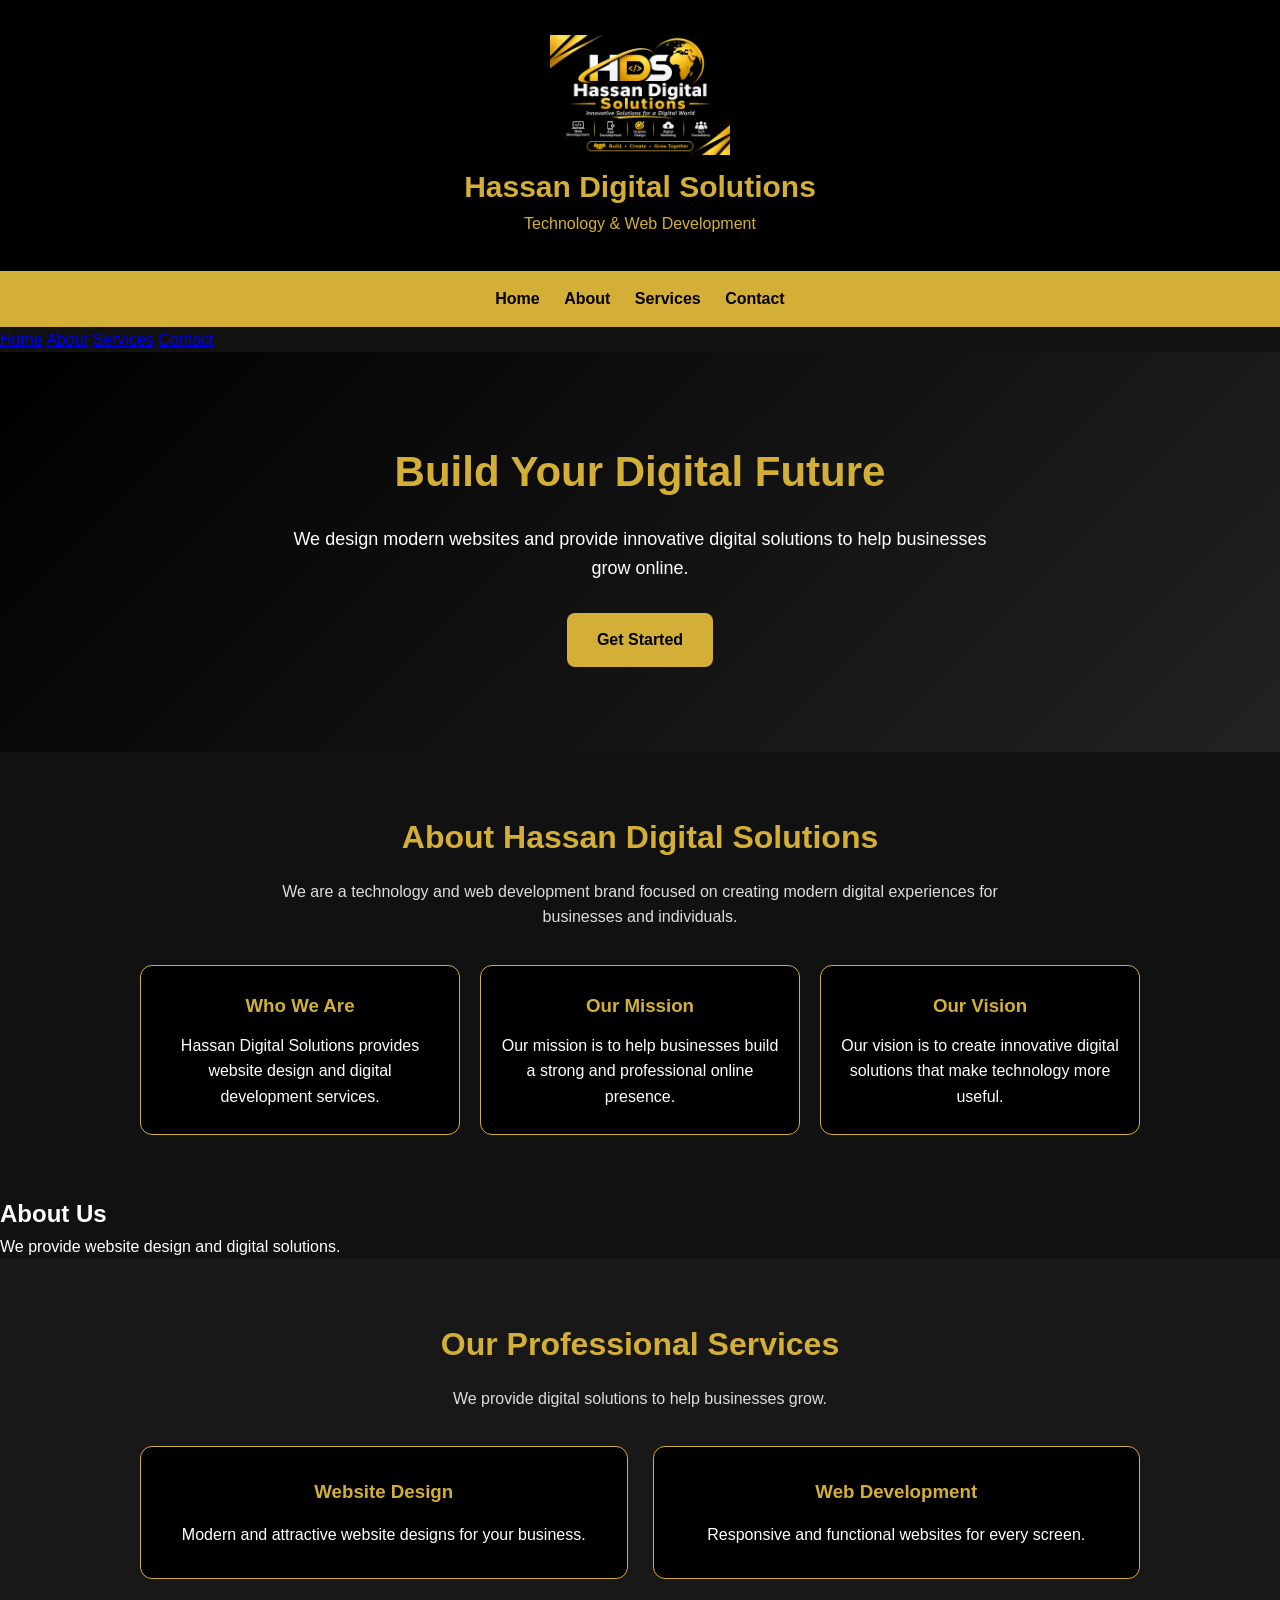
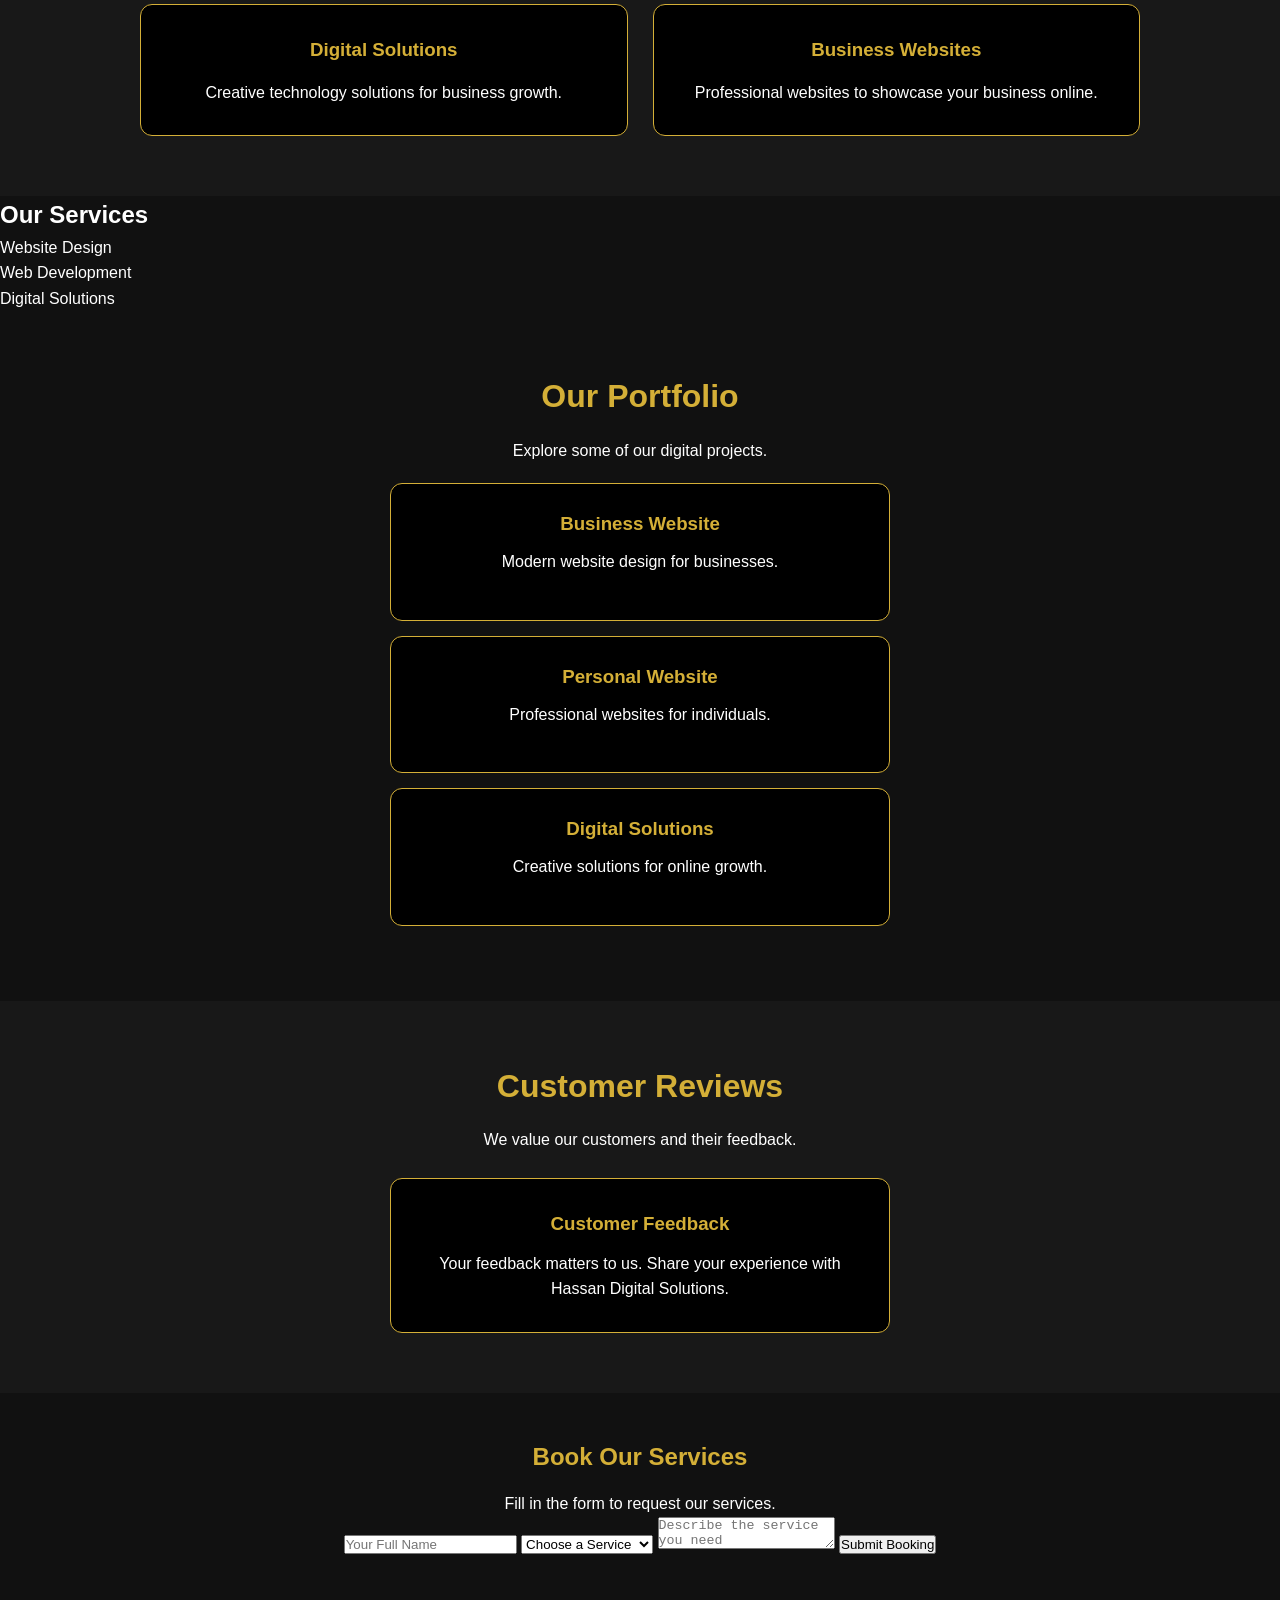
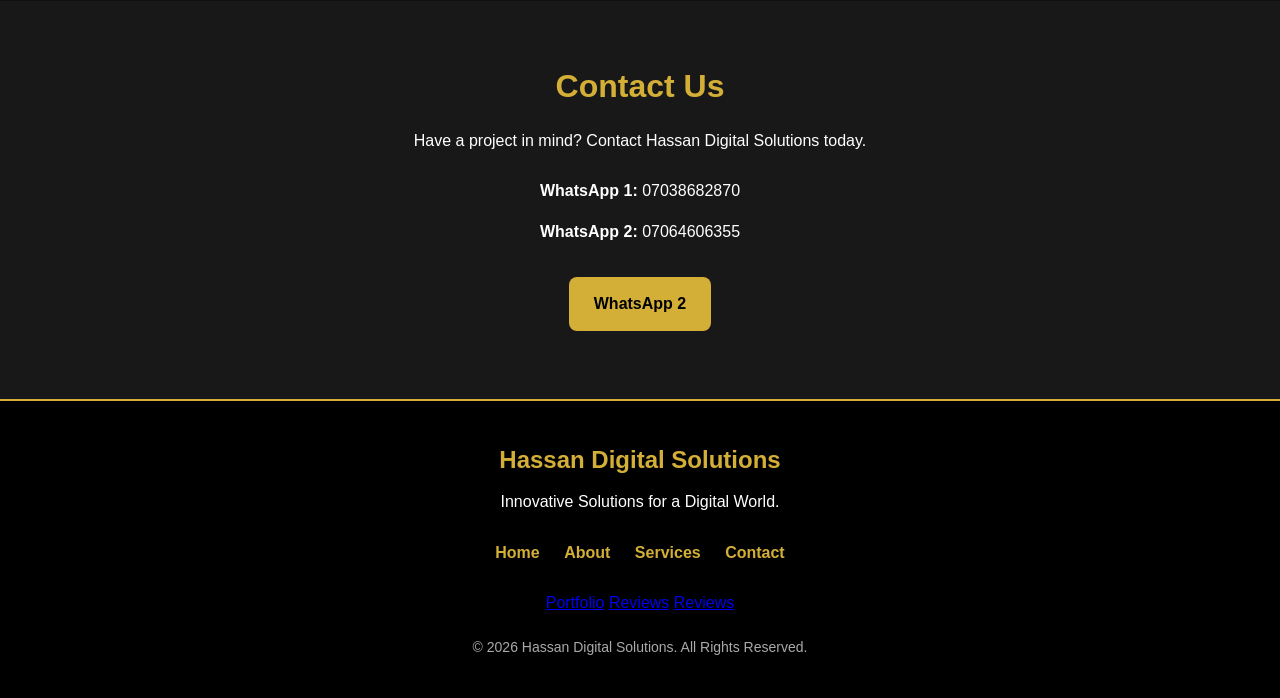
==== commit d76ec867: "Update index.html" ====
--- a/index.html
+++ b/index.html
@@ -179,6 +179,36 @@
   </div>
 
   </section>
+  <section id="booking" class="booking">
+  <h2>Book Our Services</h2>
+
+  <p>Fill in the form to request our services.</p>
+
+  <form id="bookingForm">
+
+    <input type="text"
+      id="customerName"
+      placeholder="Your Full Name"
+      required>
+
+    <select id="service" required>
+      <option value="">Choose a Service</option>
+      <option>Website Design</option>
+      <option>Web Development</option>
+      <option>Digital Solutions</option>
+      <option>Business Website</option>
+    </select>
+
+    <textarea id="details"
+      placeholder="Describe the service you need"
+      required></textarea>
+
+    <button type="submit">
+      Submit Booking
+    </button>
+
+  </form>
+  </section>
 <section id="contact" class="contact">
   <h2>Contact Us</h2>
 
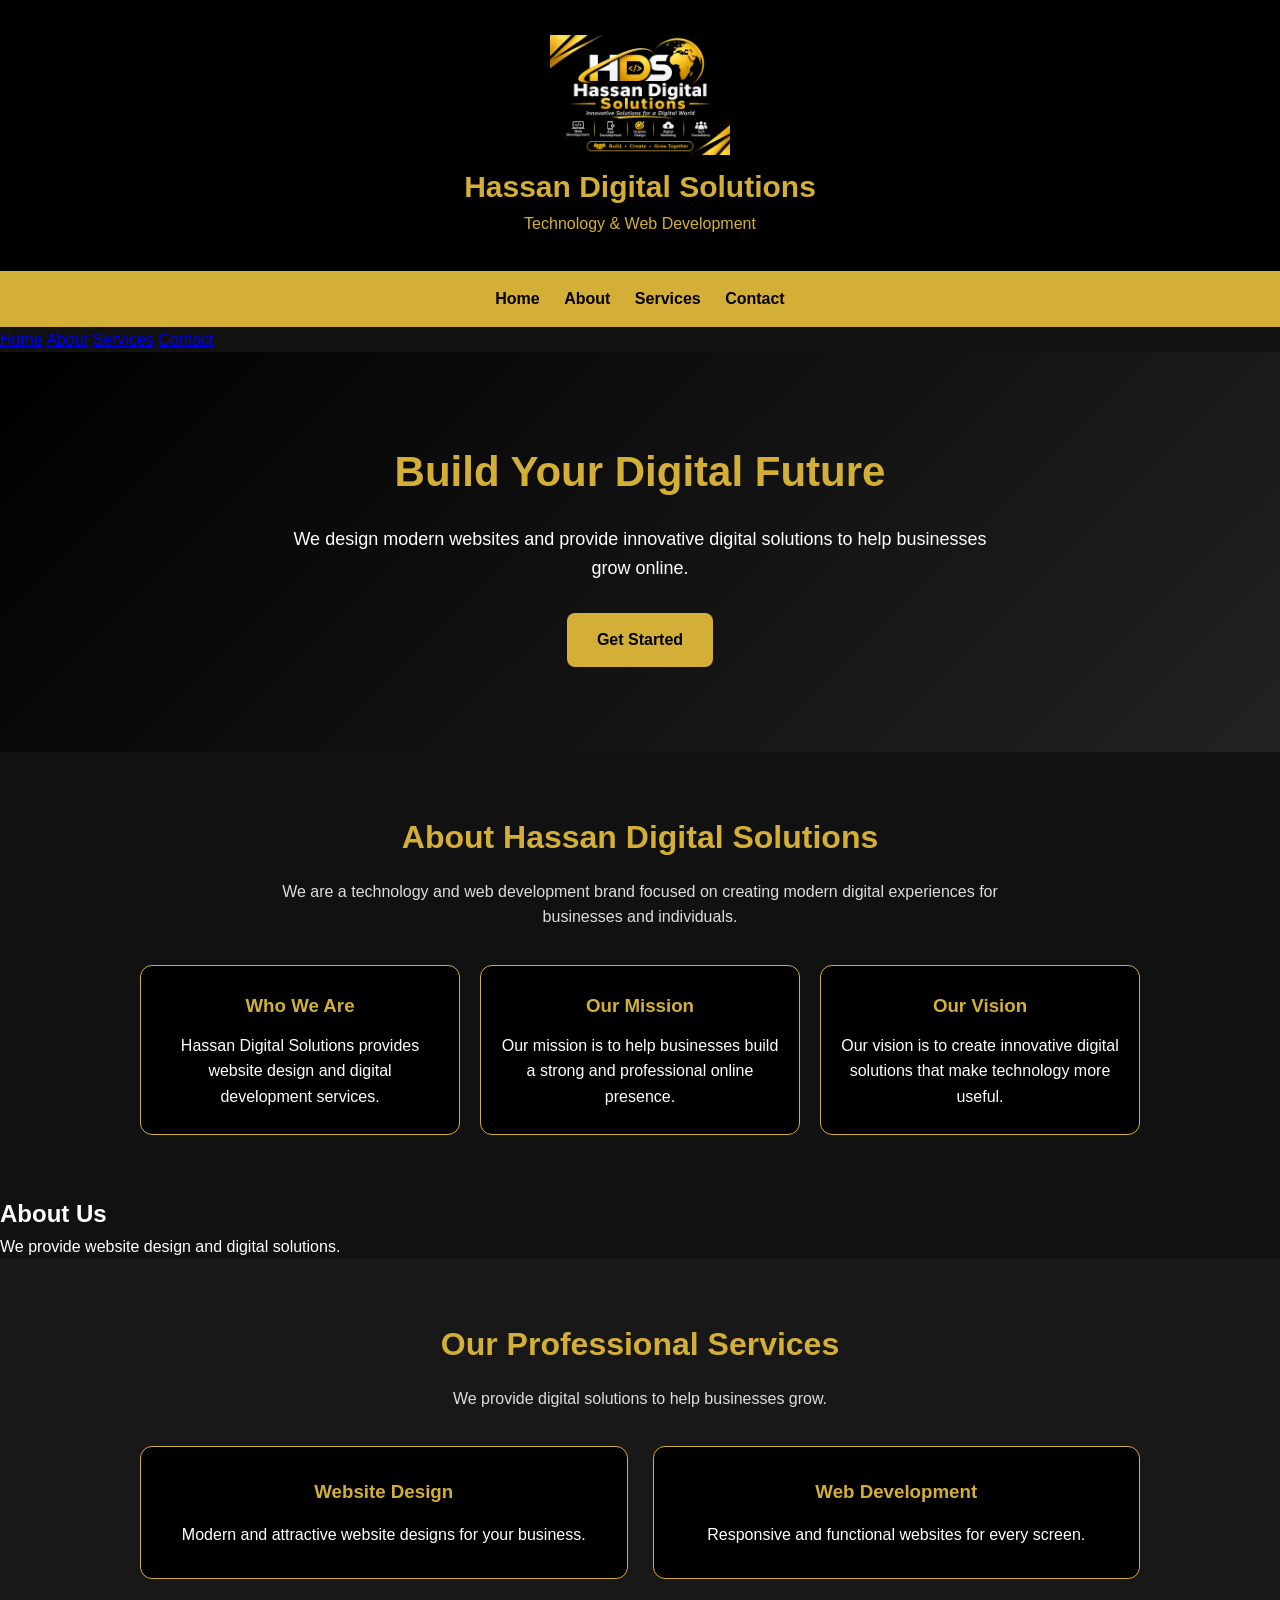
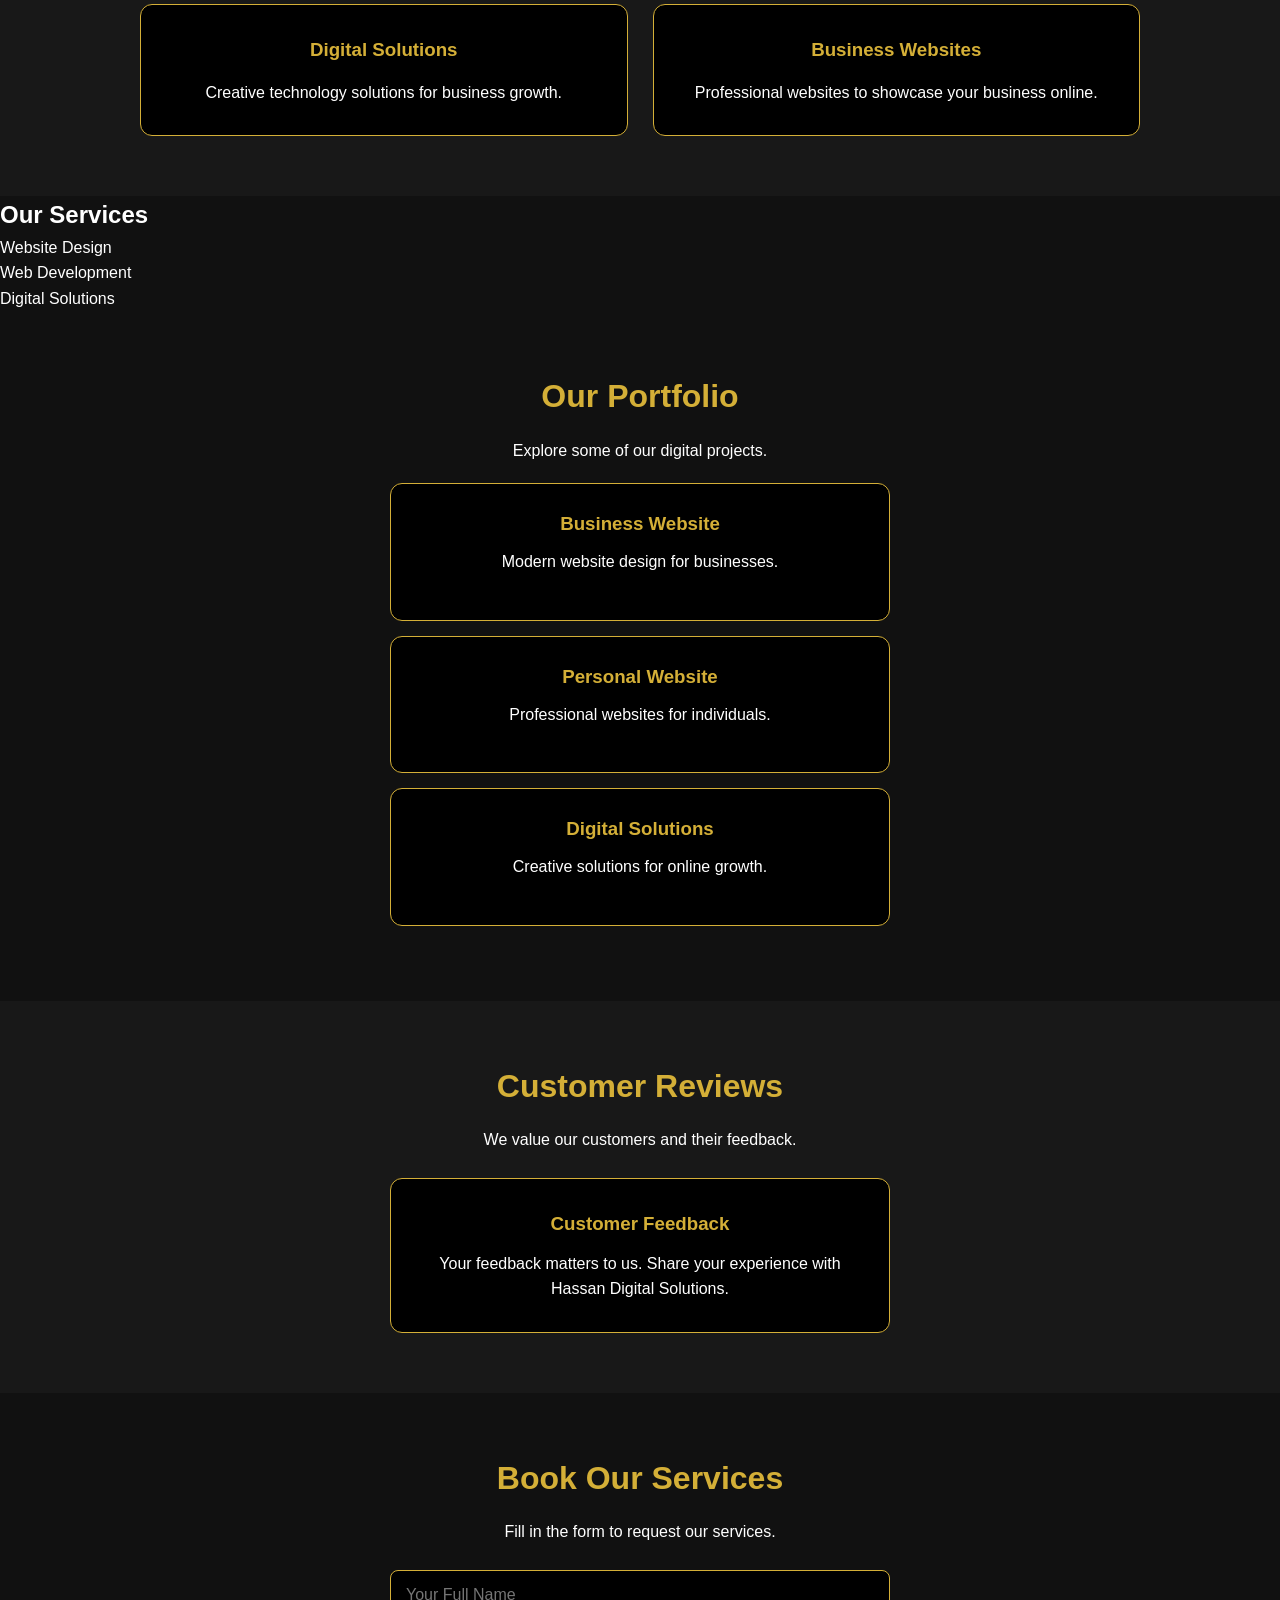
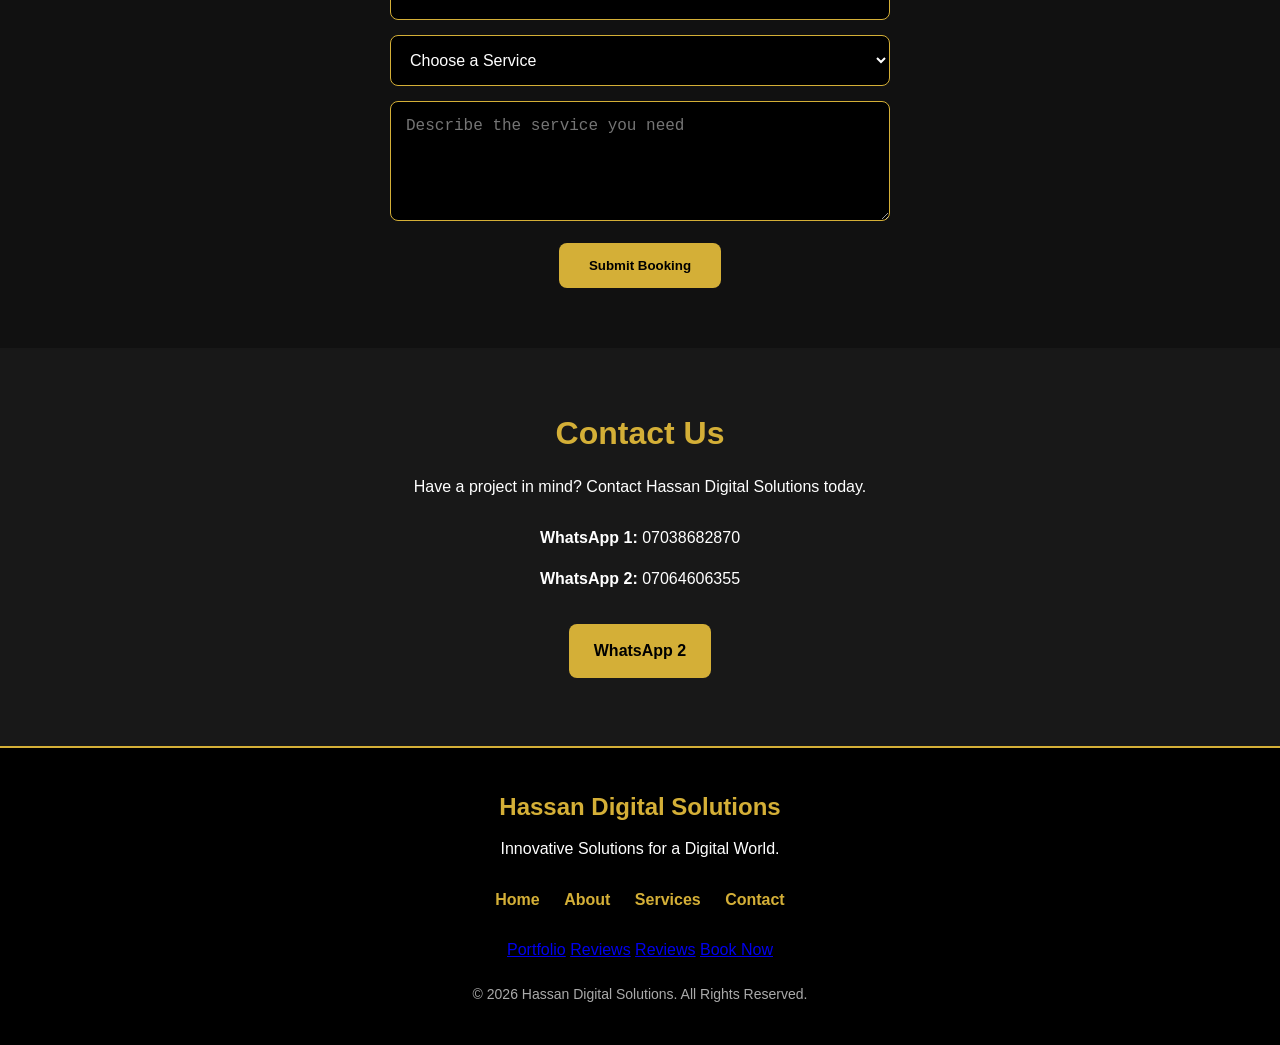
==== commit 9c98eb75: "Update index.html" ====
--- a/index.html
+++ b/index.html
@@ -247,6 +247,7 @@
 <a href="#portfolio">Portfolio</a>
   <a href="#reviews">Reviews</a>
   <a href="#reviews">Reviews</a>
+  <a href="#booking">Book Now</a>
   <p class="copyright">
     &copy; 2026 Hassan Digital Solutions.
     All Rights Reserved.
--- a/style.css
+++ b/style.css
@@ -356,3 +356,51 @@
 .review-card p {
   color: #ffffff;
 }
+.booking {
+  background: #111111;
+  padding: 60px 20px;
+  text-align: center;
+}
+
+.booking h2 {
+  color: #D4AF37;
+  font-size: 32px;
+  margin-bottom: 15px;
+}
+
+.booking p {
+  color: #ffffff;
+  margin-bottom: 25px;
+}
+
+#bookingForm {
+  max-width: 500px;
+  margin: auto;
+}
+
+#bookingForm input,
+#bookingForm select,
+#bookingForm textarea {
+  width: 100%;
+  padding: 15px;
+  margin-bottom: 15px;
+  border: 1px solid #D4AF37;
+  border-radius: 8px;
+  background: #000000;
+  color: #ffffff;
+  font-size: 16px;
+}
+
+#bookingForm textarea {
+  min-height: 120px;
+}
+
+#bookingForm button {
+  background: #D4AF37;
+  color: #000000;
+  padding: 15px 30px;
+  border: none;
+  border-radius: 8px;
+  font-weight: bold;
+  cursor: pointer;
+  }
